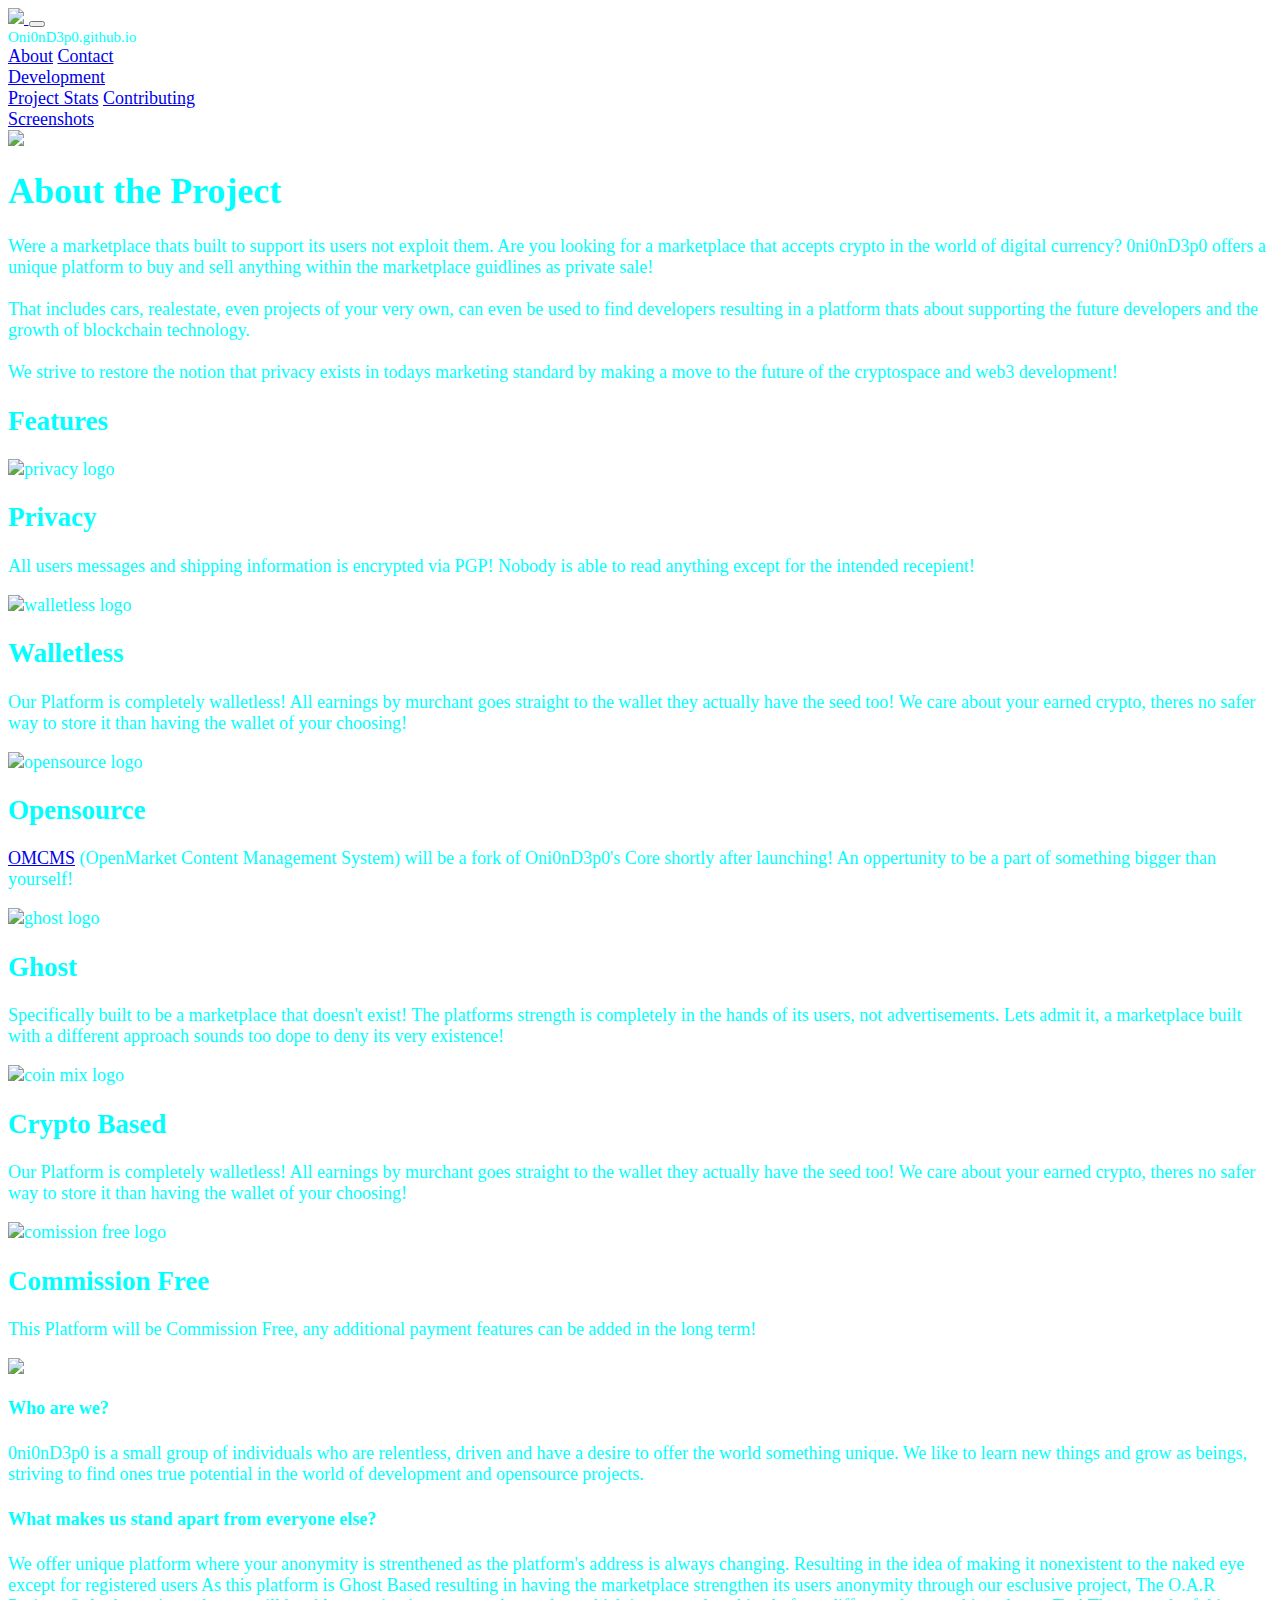
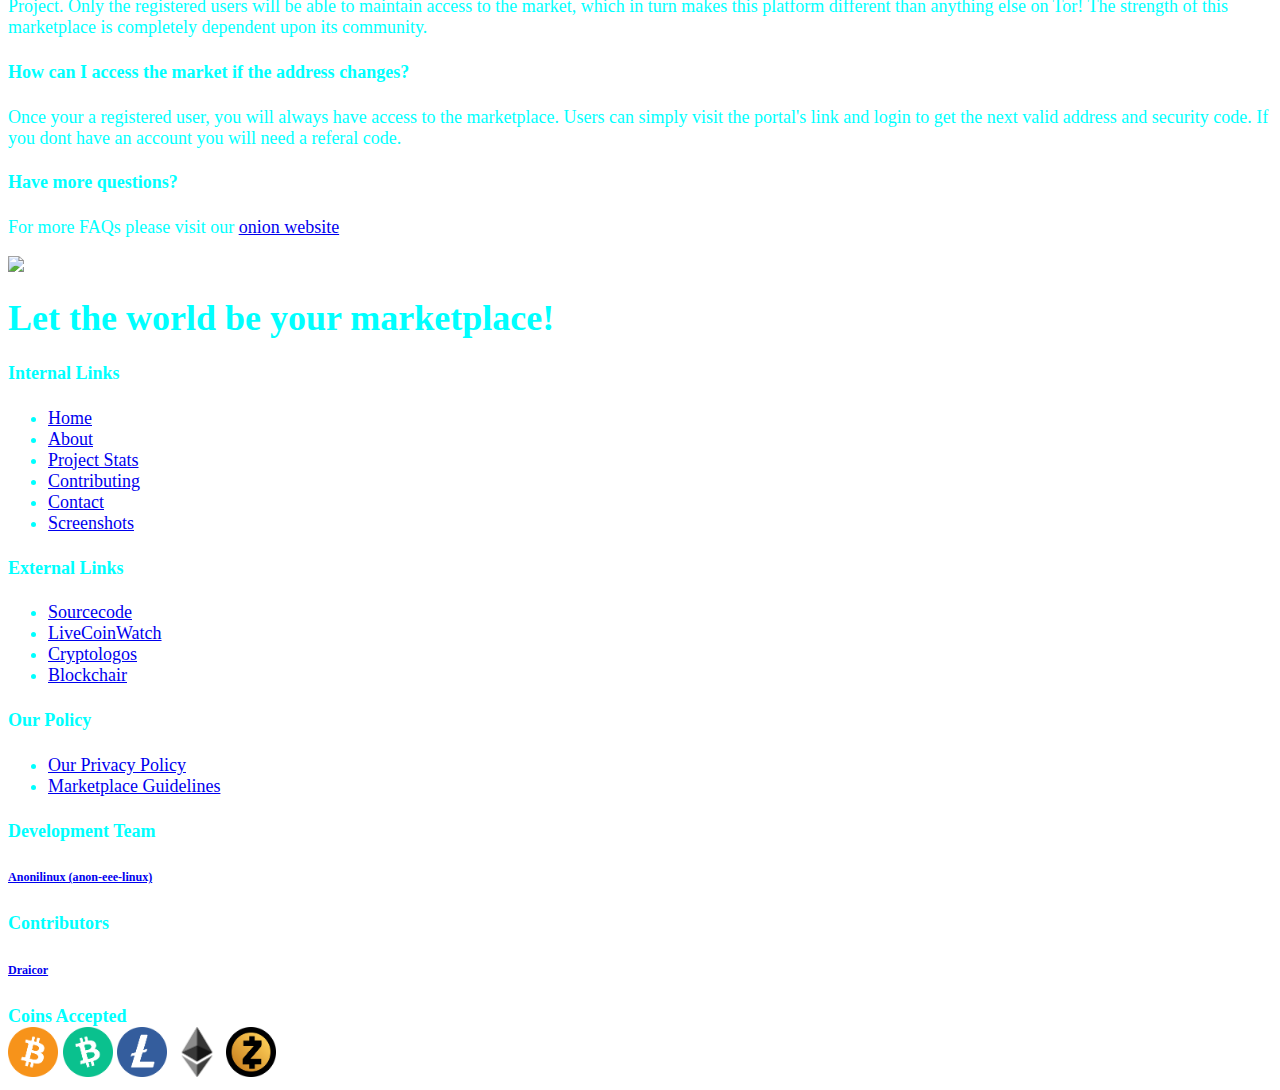
==== about/index.html @ 82463688 "initiate commit" ====
<html>

<head>
  <title>About</title>
  <link href="https://cdn.jsdelivr.net/npm/bootstrap@5.0.2/dist/css/bootstrap.min.css" rel="stylesheet"
    integrity="sha384-EVSTQN3/azprG1Anm3QDgpJLIm9Nao0Yz1ztcQTwFspd3yD65VohhpuuCOmLASjC" crossorigin="anonymous">
  <!-- View Port -->
  <meta name="viewport" content="width=device-width, initial-scale=1" />
  <!-- Bootstrap CSS only -->
  <link href="https://cdn.jsdelivr.net/npm/bootstrap@5.2.2/dist/css/bootstrap.min.css" rel="stylesheet"
    integrity="sha384-Zenh87qX5JnK2Jl0vWa8Ck2rdkQ2Bzep5IDxbcnCeuOxjzrPF/et3URy9Bv1WTRi" crossorigin="anonymous">
  <!-- Custom CSS -->
  <link rel="stylesheet" type="text/css" href="https://raw.githubusercontent.com/oniondepo/waitinglist/main/files/css/style.css">
  <!-- Font Awesome Icon Library -->
  <link href="netdna.bootstrapcdn.com/font-awesome/3.2.1/css/font-awesome.css" rel="stylesheet">
  <link rel="stylesheet" href="https://cdnjs.cloudflare.com/ajax/libs/font-awesome/4.7.0/css/font-awesome.min.css">
  <!-- Bootstrap bundle mini.js -->
  <script src="https://cdn.jsdelivr.net/npm/bootstrap@5.0.2/dist/js/bootstrap.bundle.min.js"></script>
  <!-- Font Family -->
  <link href='http://fonts.googleapis.com/css?family=Oswald:400,300,700' rel='stylesheet' type='text/css'>
</head>

<body class="bg-black" style="color: cyan; font-size: 18;">

  <style>
    .navbar {
      background-image: url("https://raw.githubusercontent.com/oniondepo/waitinglist/main/files/images/banners/banner-3.webp");
    }
  </style>

  <nav class="navbar navbar-expand-lg navbar-light #navbar-bg-img">
    <div class="container-fluid justify-content-center">
      <a href="/" class="nav-item nav-link bg-none">
        <img class="custom-logo" src="https://raw.githubusercontent.com/oniondepo/waitinglist/main/files/images/oniondepo_logo.gif">
      </a>
      <button type="button" class="navbar-toggler bg-dark" data-bs-toggle="collapse" data-bs-target="#navbarCollapse">
        <span class="navbar-toggler-icon bg-white"></span>
      </button>
      <div class="collapse navbar-collapse justify-content-between bg-custom-secondary p-2" id="navbarCollapse">
        <span class="text-success shadow-primary">
          <small>
            Oni0nD3p0.github.io
          </small>
        </span>
        <div class="navbar-nav">
          <a href="https://raw.githubusercontent.com/oniondepo/waitinglist/main/about/" class="nav-item nav-link text-white shadow-primary">About</a>
          <a href="https://raw.githubusercontent.com/oniondepo/waitinglist/main/contact/" class="nav-item nav-link text-white shadow-primary">Contact</a>
          <div class="nav-item dropdown">
            <a href="https://raw.githubusercontent.com/oniondepo/waitinglist/main/development/" class="nav-link dropdown-toggle text-white shadow-primary"
              data-bs-toggle="dropdown">Development</a>
            <div class="dropdown-menu bg-custom-secondary">
              <a href="https://raw.githubusercontent.com/oniondepo/waitinglist/main/development/" class="dropdown-item text-white shadow-primary">Project Stats</a>
              <a href="https://raw.githubusercontent.com/oniondepo/waitinglist/main/development/contributing.html" class="dropdown-item text-white shadow-primary">Contributing</a>
            </div>
          </div>
          <div class="navbar-nav">
            <a href="https://raw.githubusercontent.com/oniondepo/waitinglist/main/screenshots/" class="nav-item nav-link active text-white shadow-primary">Screenshots</a>
          </div>
        </div>
      </div>
    </div>
  </nav>
  <!-- Site Notifications -->

  <div class="container-fluid">
    <div class="row p-2 justify-content-center">
      <!-- left sidebar -->
      <div class="col-sm-12 col-md-8">

        <div class="row p-2 justify-content-center">

          <div class="row p-2 bg-custom-secondary"> <!-- page heading banner -->
            <img class="banner-custom" src="https://raw.githubusercontent.com/oniondepo/waitinglist/main/files/images/banners/banner-3.jpg">
          </div>

          <div class="row p-2 justify-content-center bg-custom-secondary mb-2"> <!-- INTRO Section -->
            <h1 class="p-2 text-danger">About the Project</h1>
            <article class="p-2 rounded-4">
              Were a marketplace thats built to support its users not exploit them.

              Are you looking for a marketplace that accepts crypto in the world of digital currency?
              0ni0nD3p0 offers a unique platform to buy and sell anything within the marketplace guidlines as private
              sale!<br><br>

              That includes cars, realestate, even projects of your very own, can even be used to find developers
              resulting in a platform thats about supporting the future developers and the growth of blockchain
              technology.

              <br><br>We strive to restore the notion that privacy exists in todays marketing standard by making a move
              to the future of the cryptospace and web3 development!
            </article>
          </div>

          <div class=" row p-2 justify-content-center bg-custom-secondary mb-2"> <!-- Features Section -->
            <h2 class="#text-danger text-center p-2 shadow-primary text-black">Features</h2>
            <div class="row justify-content-center p-2">
              <div class="col- col-sm-12 col-md-4">
                <div class="row p-2 justify-content-center">
                  <div class="card m-2 bg-custom-secondary p-2">
                    <img class="card-img" src="https://raw.githubusercontent.com/oniondepo/waitinglist/main/files/images/privacy.webp" alt="privacy logo" />
                    <div class="card-body">
                      <h2 class="card-title text-center shadow-primary text-white">Privacy</h2>
                      <p class="card-text shadow-primary">
                        All users messages and shipping information is encrypted via PGP! Nobody is able to read
                        anything except for the intended recepient!
                      </p>
                    </div>
                  </div>
                </div>
              </div>

              <div class="col- col-sm-12 col-md-4">
                <div class="row p-2 justify-content-center">
                  <div class="card m-2 bg-custom-secondary p-2">
                    <img class="card-img" src="https://raw.githubusercontent.com/oniondepo/waitinglist/main/files/images/walletless.jpg" alt="walletless logo" />
                    <div class="card-body">
                      <h2 class="card-title text-center shadow-primary text-white">Walletless</h2>
                      <p class="card-text shadow-primary">
                        Our Platform is completely walletless! All earnings by murchant goes straight to the wallet they
                        actually have the seed too!
                        We care about your earned crypto, theres no safer way to store it than having the wallet of your
                        choosing!
                      </p>
                    </div>
                  </div>
                </div>
              </div>

              <div class="col- col-sm-12 col-md-4">
                <div class="row p-2 justify-content-center">
                  <div class="card m-2 bg-custom-secondary p-2">
                    <img class="card-img" src="https://raw.githubusercontent.com/oniondepo/waitinglist/main/files/images/Open-Source-Maturity-Model.jpg" alt="opensource logo" />
                    <div class="card-body">
                      <h2 class="card-title text-center shadow-primary text-white">Opensource</h2>
                      <p class="card-text shadow-primary">
                        <a href="/development/projects/omcms_project/">OMCMS</a> (OpenMarket Content Management System)
                        will be a fork of Oni0nD3p0's Core shortly after launching!
                        An oppertunity to be a part of something bigger than yourself!
                      </p>
                    </div>
                  </div>
                </div>
              </div>
            </div>

            <div class="row justify-content-center p-2">
              <div class="col- col-sm-12 col-md-4">
                <div class="row p-2 justify-content-center">
                  <div class="card m-2 bg-custom-secondary p-2">
                    <img class="card-img" src="https://raw.githubusercontent.com/oniondepo/waitinglist/main/files/images/ghost.jpg" alt="ghost logo" />
                    <div class="card-body">
                      <h2 class="card-title text-center shadow-primary text-white">Ghost</h2>
                      <p class="card-text shadow-primary">
                        Specifically built to be a marketplace that doesn't exist! The platforms strength is completely
                        in the hands of its users, not advertisements.
                        Lets admit it, a marketplace built with a different approach sounds too dope to deny its very
                        existence!
                      </p>
                    </div>
                  </div>
                </div>
              </div>

              <div class="col- col-sm-12 col-md-4">
                <div class="row p-2 justify-content-center">
                  <div class="card m-2 bg-custom-secondary p-2">
                    <img class="card-img" src="https://raw.githubusercontent.com/oniondepo/waitinglist/main/files/images/crypto_logo_mix.jpeg" alt="coin mix logo" />
                    <div class="card-body">
                      <h2 class="card-title text-center shadow-primary text-white">Crypto Based</h2>
                      <p class="card-text shadow-primary">
                        Our Platform is completely walletless! All earnings by murchant goes straight to the wallet they
                        actually have the seed too!
                        We care about your earned crypto, theres no safer way to store it than having the wallet of your
                        choosing!
                      </p>
                    </div>
                  </div>
                </div>
              </div>

              <div class="col- col-sm-12 col-md-4">
                <div class="row p-2 justify-content-center">
                  <div class="card m-2 bg-custom-secondary p-2">
                    <img class="card-img" src="https://raw.githubusercontent.com/oniondepo/waitinglist/main/files/images/comission_free.jpg" alt="comission free logo" />
                    <div class="card-body">
                      <h2 class="card-title text-center shadow-primary text-white">Commission Free</h2>
                      <p class="card-text shadow-primary">
                        This Platform will be Commission Free, any additional payment features can be added in the long
                        term!
                      </p>
                    </div>
                  </div>
                </div>
              </div>
            </div>

          </div>

          <div class="row p-2 bg-custom-secondary"> <!-- page banner -->
            <img class="banner-custom" src="https://raw.githubusercontent.com/oniondepo/waitinglist/main/files/images/banners/banner-10.jpg">
          </div>

          <div class="row justify-content-center p-2 text-center bg-custom-secondary mb-2"> <!-- other info -->
            <h4 class="text-danger p-2">Who are we?</h4>
            <p class="mt-2 mb-2 p-2">
              0ni0nD3p0 is a small group of individuals who are relentless, driven and have a desire to offer the world
              something unique.
              We like to learn new things and grow as beings, striving to find ones true potential in the world of
              development and opensource projects.
            </p>

            <h4 class="text-danger p-2">What makes us stand apart from everyone else?</h4>
            <p class="mt-2 mb-2 p-2">
              We offer unique platform where your anonymity is strenthened as the platform's address is always changing.

              Resulting in the idea of making it nonexistent to the naked eye except for registered users


              As this platform is Ghost Based resulting in having the marketplace strengthen its users anonymity
              through our esclusive project, The O.A.R Project. Only the registered users will be able to maintain
              access to the market,
              which in turn makes this platform different than anything else on Tor! The strength of this marketplace is
              completely dependent upon its community.
            </p>

            <h4 class="text-danger p-2">How can I access the market if the address changes?</h4>
            <p class="mt-2 mb-2 p-2">
              Once your a registered user, you will always have access to the marketplace.
              Users can simply visit the portal's link and login to get the next valid address and security code. If you
              dont have an account you
              will need a referal code.
            </p>

            <h4 class="text-danger p-2">Have more questions?</h4>
            <p class="mt-2 mb-2 p-2">
              For more FAQs please visit our <a href="http://cnuiflerosm2uzh26tcuq5saapyto62nfajyhtqu37mwuzu2kyjbwrid.onion/" target="about_blank">onion website</a>
            </p>
          </div>

        </div>
      </div>
      <!-- right sidebar -->
    </div>
    <!-- Footer -->

    <style>
      .footer {
        background-image: url("https://raw.githubusercontent.com/oniondepo/waitinglist/main/files/images/banners/banner-3.webp");
      }
    </style>

    <!-- Footer -->
    <footer class="row text-center justify-content-center p-2 bg-custom #footer">
      <div class="row text-center justify-content-center"> <!-- footer heading banner -->
        <div class="col-sm-12 col-md-6">
          <div class="row align-content-center p-2">
            <img class="banner-custom img-fluid" src="https://raw.githubusercontent.com/oniondepo/waitinglist/main/files/images/banners/banner-5.webp">
            <h1 class="text-black shadow-primary p-2">Let the world be your marketplace!</h1>
          </div>
        </div>
      </div>
      <!-- Internal Links -->
      <div class="row text-center justify-content-center">
        <div class="col-4">
          <div class="row justify-content-center text-center p-2">
            <h4 class="text-muted"><b>Internal Links</b></h4>
            <ul class="list-unstyled fs-6">
              <li><a href="https://raw.githubusercontent.com/oniondepo/waitinglist/main/">Home</a></li>
              <li><a href="https://raw.githubusercontent.com/oniondepo/waitinglist/main/about/">About</a></li>
              <li><a href="https://raw.githubusercontent.com/oniondepo/waitinglist/main/development/">Project Stats</a></li>
              <li><a href="https://raw.githubusercontent.com/oniondepo/waitinglist/main/development/contributing/">Contributing</a></li>
              <li><a href="https://raw.githubusercontent.com/oniondepo/waitinglist/main/contact/">Contact</a></li>
              <li><a href="https://raw.githubusercontent.com/oniondepo/waitinglist/main/screenshots/">Screenshots</a></li>
            </ul>
          </div>
        </div>
        <!-- External Links -->
        <div class="col-4">
          <div class="row justify-content-center text-center p-2">
            <h4 class="text-muted"><b>External Links</b></h4>
            <ul class="list-unstyled fs-6">
              <li><a href="https://oniondepo.github.io/waitinglist" use target="_blank">Sourcecode</a></li>
              <li><a href="https://www.livecoinwatch.com/" use target="_blank">LiveCoinWatch</a></li>
              <li><a href="https://cryptologos.cc/" use target="_blank">Cryptologos</a></li>
              <li><a href="https://blockchair.com/" use target="_blank">Blockchair</a></li>
            </ul>
          </div>
        </div>
        <!-- Our Policy -->
        <div class="col-4">
          <div class="row justify-content-center text-center p-2">
            <h4 class="text-muted"><b>Our Policy</b></h4>
            <ul class="list-unstyled fs-6">
              <li><a href="https://raw.githubusercontent.com/oniondepo/waitinglist/main/policy.html">Our Privacy Policy</a></li>
              <li><a href="/guidelines.html">Marketplace Guidelines</a></li>
            </ul>
          </div>
        </div>
      </div>
      <!-- Developers and Supporters-->
      <div class="row justify-content-center text-center">
        <div class="col-md-4 text-white">
          <div class="row justify-content-center text-center p-2">
            <h4 class="text-muted"><b>Development Team</b></h4>
            <h6 class="shadow-primary">
              <a class="text-white" href="#" target="about_blank">Anonilinux (anon-eee-linux)</a>
            </h6>
          </div>
        </div>
        <div class="col-md-4 text-white">
          <div class="row justify-content-center text-center p-2">
            <h4 class="text-muted"><b>Contributors</b></h4>
            <h6 class="shadow-primary">
              <a class="text-white" href="https://github.com/draicor" target="about_blank">Draicor</a>
            </h6>
          </div>
        </div>
      </div>
      <!-- Default Coins Accepted -->
      <div class="row justify-content-center text-center">
        <b class="text-muted">Coins Accepted</b>
        <div class="col-md-4"></div>
        <div class="col-md-4">
          <div class="row justify-content-center text-center #p-2">
            <img class="img-fluid p-2" style="width: 50px; height: 50px;" alt="Responsive image"
              src="/files/images/coins/bitcoin-btc-logo.png">
            <img class="img-fluid p-2" style="width: 50px; height: 50px;" alt="Responsive image"
              src="/files/images/coins/bitcoin-cash-bch-logo.png">
            <img class="img-fluid p-2" style="width: 50px; height: 50px;" alt="Responsive image"
              src="/files/images/coins/litecoin-ltc-logo.png">
            <img class="img-fluid p-2" style="width: 50px; height: 50px;" alt="Responsive image"
              src="/files/images/coins/ethereum-eth-logo.png">
            <img class="img-fluid p-2" style="width: 50px; height: 50px;" alt="Responsive image"
              src="/files/images/coins/zcash-zec-logo.png">
            <!-- <img class="img-fluid p-2" style="width: 50px; height: 50px;" alt="Responsive image" src="/files/images/coins/monero-xmr-logo.png" style="#border-radius: 50%; #border: solid cyan 2px"> -->
            <!-- Need wallet for XMR -->
          </div>
        </div>
        <div class="col-md-4"></div>
      </div>
    </footer>
  </div>
</body>
</html>
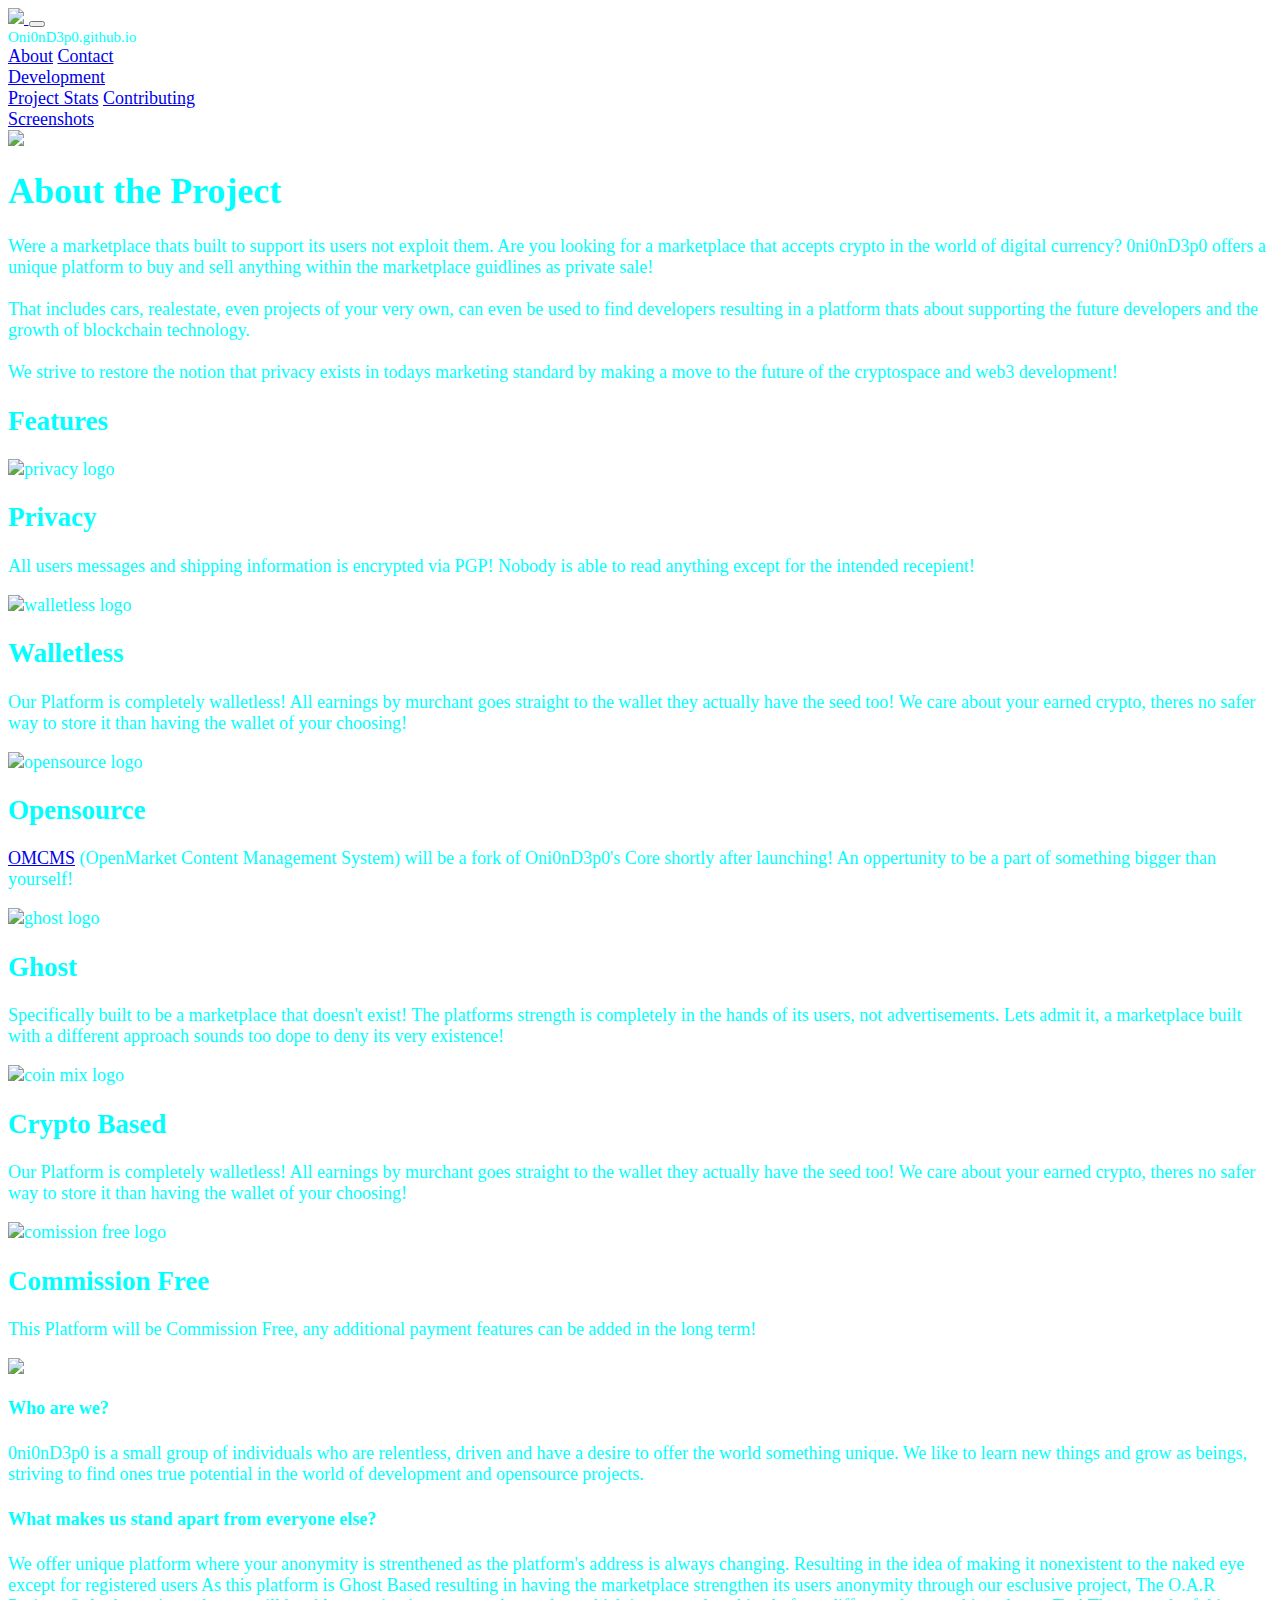
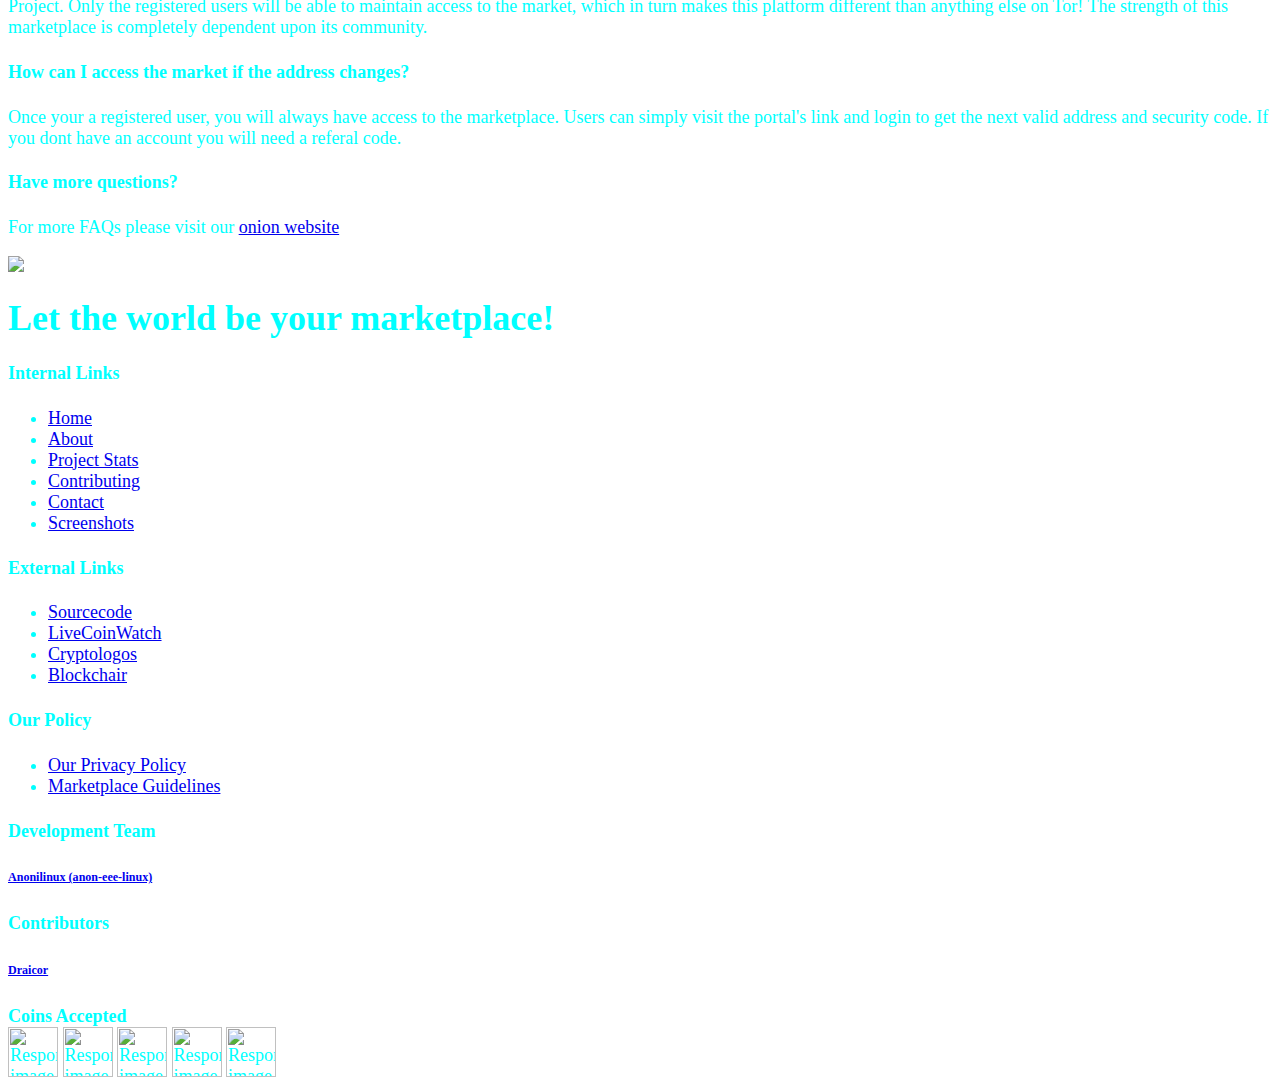
==== commit 19aebc73: "initiate commit" ====
--- a/about/index.html
+++ b/about/index.html
@@ -10,7 +10,7 @@
   <link href="https://cdn.jsdelivr.net/npm/bootstrap@5.2.2/dist/css/bootstrap.min.css" rel="stylesheet"
     integrity="sha384-Zenh87qX5JnK2Jl0vWa8Ck2rdkQ2Bzep5IDxbcnCeuOxjzrPF/et3URy9Bv1WTRi" crossorigin="anonymous">
   <!-- Custom CSS -->
-  <link rel="stylesheet" type="text/css" href="https://raw.githubusercontent.com/oniondepo/waitinglist/main/files/css/style.css">
+  <link rel="stylesheet" type="text/css" href="https://oniondepo.github.io/surface_website/files/css/style.css">
   <!-- Font Awesome Icon Library -->
   <link href="netdna.bootstrapcdn.com/font-awesome/3.2.1/css/font-awesome.css" rel="stylesheet">
   <link rel="stylesheet" href="https://cdnjs.cloudflare.com/ajax/libs/font-awesome/4.7.0/css/font-awesome.min.css">
@@ -24,14 +24,14 @@
 
   <style>
     .navbar {
-      background-image: url("https://raw.githubusercontent.com/oniondepo/waitinglist/main/files/images/banners/banner-3.webp");
+      background-image: url("https://oniondepo.github.io/surface_website/files/images/banners/banner-3.webp");
     }
   </style>
 
   <nav class="navbar navbar-expand-lg navbar-light #navbar-bg-img">
     <div class="container-fluid justify-content-center">
-      <a href="/" class="nav-item nav-link bg-none">
-        <img class="custom-logo" src="https://raw.githubusercontent.com/oniondepo/waitinglist/main/files/images/oniondepo_logo.gif">
+      <a href="https://oniondepo.github.io/surface_website/" class="nav-item nav-link bg-none">
+        <img class="custom-logo" src="https://oniondepo.github.io/surface_website/files/images/oniondepo_logo.gif">
       </a>
       <button type="button" class="navbar-toggler bg-dark" data-bs-toggle="collapse" data-bs-target="#navbarCollapse">
         <span class="navbar-toggler-icon bg-white"></span>
@@ -43,18 +43,18 @@
           </small>
         </span>
         <div class="navbar-nav">
-          <a href="https://raw.githubusercontent.com/oniondepo/waitinglist/main/about/" class="nav-item nav-link text-white shadow-primary">About</a>
-          <a href="https://raw.githubusercontent.com/oniondepo/waitinglist/main/contact/" class="nav-item nav-link text-white shadow-primary">Contact</a>
+          <a href="https://oniondepo.github.io/surface_website/about/" class="nav-item nav-link text-white shadow-primary">About</a>
+          <a href="https://oniondepo.github.io/surface_website/contact/" class="nav-item nav-link text-white shadow-primary">Contact</a>
           <div class="nav-item dropdown">
-            <a href="https://raw.githubusercontent.com/oniondepo/waitinglist/main/development/" class="nav-link dropdown-toggle text-white shadow-primary"
+            <a href="https://oniondepo.github.io/surface_website/development/" class="nav-link dropdown-toggle text-white shadow-primary"
               data-bs-toggle="dropdown">Development</a>
             <div class="dropdown-menu bg-custom-secondary">
-              <a href="https://raw.githubusercontent.com/oniondepo/waitinglist/main/development/" class="dropdown-item text-white shadow-primary">Project Stats</a>
-              <a href="https://raw.githubusercontent.com/oniondepo/waitinglist/main/development/contributing.html" class="dropdown-item text-white shadow-primary">Contributing</a>
+              <a href="https://oniondepo.github.io/surface_website/development/" class="dropdown-item text-white shadow-primary">Project Stats</a>
+              <a href="https://oniondepo.github.io/surface_website/development/contributing.html" class="dropdown-item text-white shadow-primary">Contributing</a>
             </div>
           </div>
           <div class="navbar-nav">
-            <a href="https://raw.githubusercontent.com/oniondepo/waitinglist/main/screenshots/" class="nav-item nav-link active text-white shadow-primary">Screenshots</a>
+            <a href="https://oniondepo.github.io/surface_website/screenshots/" class="nav-item nav-link active text-white shadow-primary">Screenshots</a>
           </div>
         </div>
       </div>
@@ -70,7 +70,7 @@
         <div class="row p-2 justify-content-center">
 
           <div class="row p-2 bg-custom-secondary"> <!-- page heading banner -->
-            <img class="banner-custom" src="https://raw.githubusercontent.com/oniondepo/waitinglist/main/files/images/banners/banner-3.jpg">
+            <img class="banner-custom" src="https://oniondepo.github.io/surface_website/files/images/banners/banner-3.jpg">
           </div>
 
           <div class="row p-2 justify-content-center bg-custom-secondary mb-2"> <!-- INTRO Section -->
@@ -97,7 +97,7 @@
               <div class="col- col-sm-12 col-md-4">
                 <div class="row p-2 justify-content-center">
                   <div class="card m-2 bg-custom-secondary p-2">
-                    <img class="card-img" src="https://raw.githubusercontent.com/oniondepo/waitinglist/main/files/images/privacy.webp" alt="privacy logo" />
+                    <img class="card-img" src="https://oniondepo.github.io/surface_website/files/images/privacy.webp" alt="privacy logo" />
                     <div class="card-body">
                       <h2 class="card-title text-center shadow-primary text-white">Privacy</h2>
                       <p class="card-text shadow-primary">
@@ -112,7 +112,7 @@
               <div class="col- col-sm-12 col-md-4">
                 <div class="row p-2 justify-content-center">
                   <div class="card m-2 bg-custom-secondary p-2">
-                    <img class="card-img" src="https://raw.githubusercontent.com/oniondepo/waitinglist/main/files/images/walletless.jpg" alt="walletless logo" />
+                    <img class="card-img" src="https://oniondepo.github.io/surface_website/files/images/walletless.jpg" alt="walletless logo" />
                     <div class="card-body">
                       <h2 class="card-title text-center shadow-primary text-white">Walletless</h2>
                       <p class="card-text shadow-primary">
@@ -129,7 +129,7 @@
               <div class="col- col-sm-12 col-md-4">
                 <div class="row p-2 justify-content-center">
                   <div class="card m-2 bg-custom-secondary p-2">
-                    <img class="card-img" src="https://raw.githubusercontent.com/oniondepo/waitinglist/main/files/images/Open-Source-Maturity-Model.jpg" alt="opensource logo" />
+                    <img class="card-img" src="https://oniondepo.github.io/surface_website/files/images/Open-Source-Maturity-Model.jpg" alt="opensource logo" />
                     <div class="card-body">
                       <h2 class="card-title text-center shadow-primary text-white">Opensource</h2>
                       <p class="card-text shadow-primary">
@@ -147,7 +147,7 @@
               <div class="col- col-sm-12 col-md-4">
                 <div class="row p-2 justify-content-center">
                   <div class="card m-2 bg-custom-secondary p-2">
-                    <img class="card-img" src="https://raw.githubusercontent.com/oniondepo/waitinglist/main/files/images/ghost.jpg" alt="ghost logo" />
+                    <img class="card-img" src="https://oniondepo.github.io/surface_website/files/images/ghost.jpg" alt="ghost logo" />
                     <div class="card-body">
                       <h2 class="card-title text-center shadow-primary text-white">Ghost</h2>
                       <p class="card-text shadow-primary">
@@ -164,7 +164,7 @@
               <div class="col- col-sm-12 col-md-4">
                 <div class="row p-2 justify-content-center">
                   <div class="card m-2 bg-custom-secondary p-2">
-                    <img class="card-img" src="https://raw.githubusercontent.com/oniondepo/waitinglist/main/files/images/crypto_logo_mix.jpeg" alt="coin mix logo" />
+                    <img class="card-img" src="https://oniondepo.github.io/surface_website/files/images/crypto_logo_mix.jpeg" alt="coin mix logo" />
                     <div class="card-body">
                       <h2 class="card-title text-center shadow-primary text-white">Crypto Based</h2>
                       <p class="card-text shadow-primary">
@@ -181,7 +181,7 @@
               <div class="col- col-sm-12 col-md-4">
                 <div class="row p-2 justify-content-center">
                   <div class="card m-2 bg-custom-secondary p-2">
-                    <img class="card-img" src="https://raw.githubusercontent.com/oniondepo/waitinglist/main/files/images/comission_free.jpg" alt="comission free logo" />
+                    <img class="card-img" src="https://oniondepo.github.io/surface_website/files/images/comission_free.jpg" alt="comission free logo" />
                     <div class="card-body">
                       <h2 class="card-title text-center shadow-primary text-white">Commission Free</h2>
                       <p class="card-text shadow-primary">
@@ -197,7 +197,7 @@
           </div>
 
           <div class="row p-2 bg-custom-secondary"> <!-- page banner -->
-            <img class="banner-custom" src="https://raw.githubusercontent.com/oniondepo/waitinglist/main/files/images/banners/banner-10.jpg">
+            <img class="banner-custom" src="https://oniondepo.github.io/surface_website/files/images/banners/banner-10.jpg">
           </div>
 
           <div class="row justify-content-center p-2 text-center bg-custom-secondary mb-2"> <!-- other info -->
@@ -245,7 +245,7 @@
 
     <style>
       .footer {
-        background-image: url("https://raw.githubusercontent.com/oniondepo/waitinglist/main/files/images/banners/banner-3.webp");
+        background-image: url("https://oniondepo.github.io/surface_website/files/images/banners/banner-3.webp");
       }
     </style>
 
@@ -254,7 +254,7 @@
       <div class="row text-center justify-content-center"> <!-- footer heading banner -->
         <div class="col-sm-12 col-md-6">
           <div class="row align-content-center p-2">
-            <img class="banner-custom img-fluid" src="https://raw.githubusercontent.com/oniondepo/waitinglist/main/files/images/banners/banner-5.webp">
+            <img class="banner-custom img-fluid" src="https://oniondepo.github.io/surface_website/files/images/banners/banner-5.webp">
             <h1 class="text-black shadow-primary p-2">Let the world be your marketplace!</h1>
           </div>
         </div>
@@ -265,12 +265,12 @@
           <div class="row justify-content-center text-center p-2">
             <h4 class="text-muted"><b>Internal Links</b></h4>
             <ul class="list-unstyled fs-6">
-              <li><a href="https://raw.githubusercontent.com/oniondepo/waitinglist/main/">Home</a></li>
-              <li><a href="https://raw.githubusercontent.com/oniondepo/waitinglist/main/about/">About</a></li>
-              <li><a href="https://raw.githubusercontent.com/oniondepo/waitinglist/main/development/">Project Stats</a></li>
-              <li><a href="https://raw.githubusercontent.com/oniondepo/waitinglist/main/development/contributing/">Contributing</a></li>
-              <li><a href="https://raw.githubusercontent.com/oniondepo/waitinglist/main/contact/">Contact</a></li>
-              <li><a href="https://raw.githubusercontent.com/oniondepo/waitinglist/main/screenshots/">Screenshots</a></li>
+              <li><a href="https://oniondepo.github.io/surface_website/">Home</a></li>
+              <li><a href="https://oniondepo.github.io/surface_website/about/">About</a></li>
+              <li><a href="https://oniondepo.github.io/surface_website/development/">Project Stats</a></li>
+              <li><a href="https://oniondepo.github.io/surface_website/development/contributing/">Contributing</a></li>
+              <li><a href="https://oniondepo.github.io/surface_website/contact/">Contact</a></li>
+              <li><a href="https://oniondepo.github.io/surface_website/screenshots/">Screenshots</a></li>
             </ul>
           </div>
         </div>
@@ -279,7 +279,7 @@
           <div class="row justify-content-center text-center p-2">
             <h4 class="text-muted"><b>External Links</b></h4>
             <ul class="list-unstyled fs-6">
-              <li><a href="https://oniondepo.github.io/waitinglist" use target="_blank">Sourcecode</a></li>
+              <li><a href="https://oniondepo.github.io/surface_website" use target="_blank">Sourcecode</a></li>
               <li><a href="https://www.livecoinwatch.com/" use target="_blank">LiveCoinWatch</a></li>
               <li><a href="https://cryptologos.cc/" use target="_blank">Cryptologos</a></li>
               <li><a href="https://blockchair.com/" use target="_blank">Blockchair</a></li>
@@ -291,8 +291,8 @@
           <div class="row justify-content-center text-center p-2">
             <h4 class="text-muted"><b>Our Policy</b></h4>
             <ul class="list-unstyled fs-6">
-              <li><a href="https://raw.githubusercontent.com/oniondepo/waitinglist/main/policy.html">Our Privacy Policy</a></li>
-              <li><a href="/guidelines.html">Marketplace Guidelines</a></li>
+              <li><a href="https://oniondepo.github.io/surface_website/policy.html">Our Privacy Policy</a></li>
+              <li><a href="https://oniondepo.github.io/surface_website/guidelines.html">Marketplace Guidelines</a></li>
             </ul>
           </div>
         </div>
@@ -323,16 +323,16 @@
         <div class="col-md-4">
           <div class="row justify-content-center text-center #p-2">
             <img class="img-fluid p-2" style="width: 50px; height: 50px;" alt="Responsive image"
-              src="/files/images/coins/bitcoin-btc-logo.png">
-            <img class="img-fluid p-2" style="width: 50px; height: 50px;" alt="Responsive image"
-              src="/files/images/coins/bitcoin-cash-bch-logo.png">
-            <img class="img-fluid p-2" style="width: 50px; height: 50px;" alt="Responsive image"
-              src="/files/images/coins/litecoin-ltc-logo.png">
-            <img class="img-fluid p-2" style="width: 50px; height: 50px;" alt="Responsive image"
-              src="/files/images/coins/ethereum-eth-logo.png">
-            <img class="img-fluid p-2" style="width: 50px; height: 50px;" alt="Responsive image"
-              src="/files/images/coins/zcash-zec-logo.png">
-            <!-- <img class="img-fluid p-2" style="width: 50px; height: 50px;" alt="Responsive image" src="/files/images/coins/monero-xmr-logo.png" style="#border-radius: 50%; #border: solid cyan 2px"> -->
+              src="https://oniondepo.github.io/surface_website/files/images/coins/bitcoin-btc-logo.png">
+            <img class="img-fluid p-2" style="width: 50px; height: 50px;" alt="Responsive image"
+              src="https://oniondepo.github.io/surface_website/files/images/coins/bitcoin-cash-bch-logo.png">
+            <img class="img-fluid p-2" style="width: 50px; height: 50px;" alt="Responsive image"
+              src="https://oniondepo.github.io/surface_website/files/images/coins/litecoin-ltc-logo.png">
+            <img class="img-fluid p-2" style="width: 50px; height: 50px;" alt="Responsive image"
+              src="https://oniondepo.github.io/surface_website/files/images/coins/ethereum-eth-logo.png">
+            <img class="img-fluid p-2" style="width: 50px; height: 50px;" alt="Responsive image"
+              src="https://oniondepo.github.io/surface_website/files/images/coins/zcash-zec-logo.png">
+            <!-- <img class="img-fluid p-2" style="width: 50px; height: 50px;" alt="Responsive image" src="https://oniondepo.github.io/surface_website/files/images/coins/monero-xmr-logo.png" style="#border-radius: 50%; #border: solid cyan 2px"> -->
             <!-- Need wallet for XMR -->
           </div>
         </div>
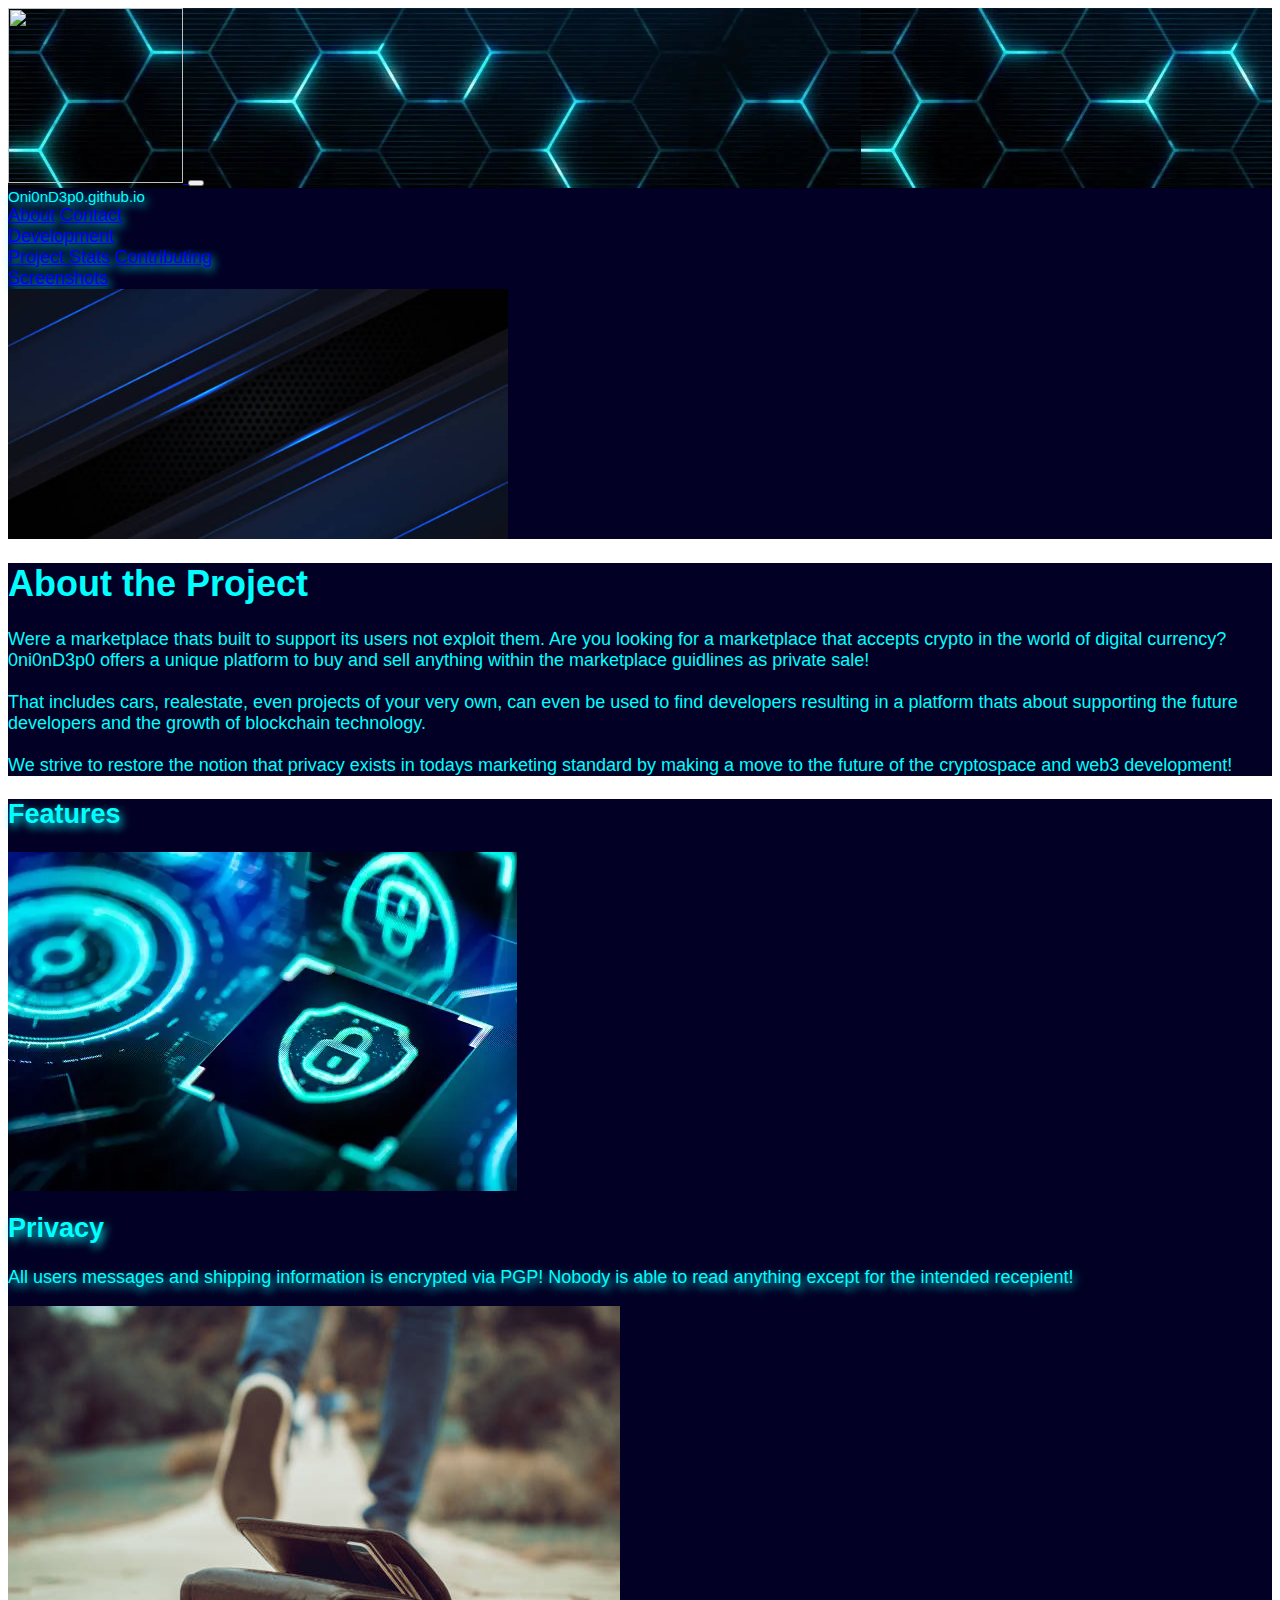
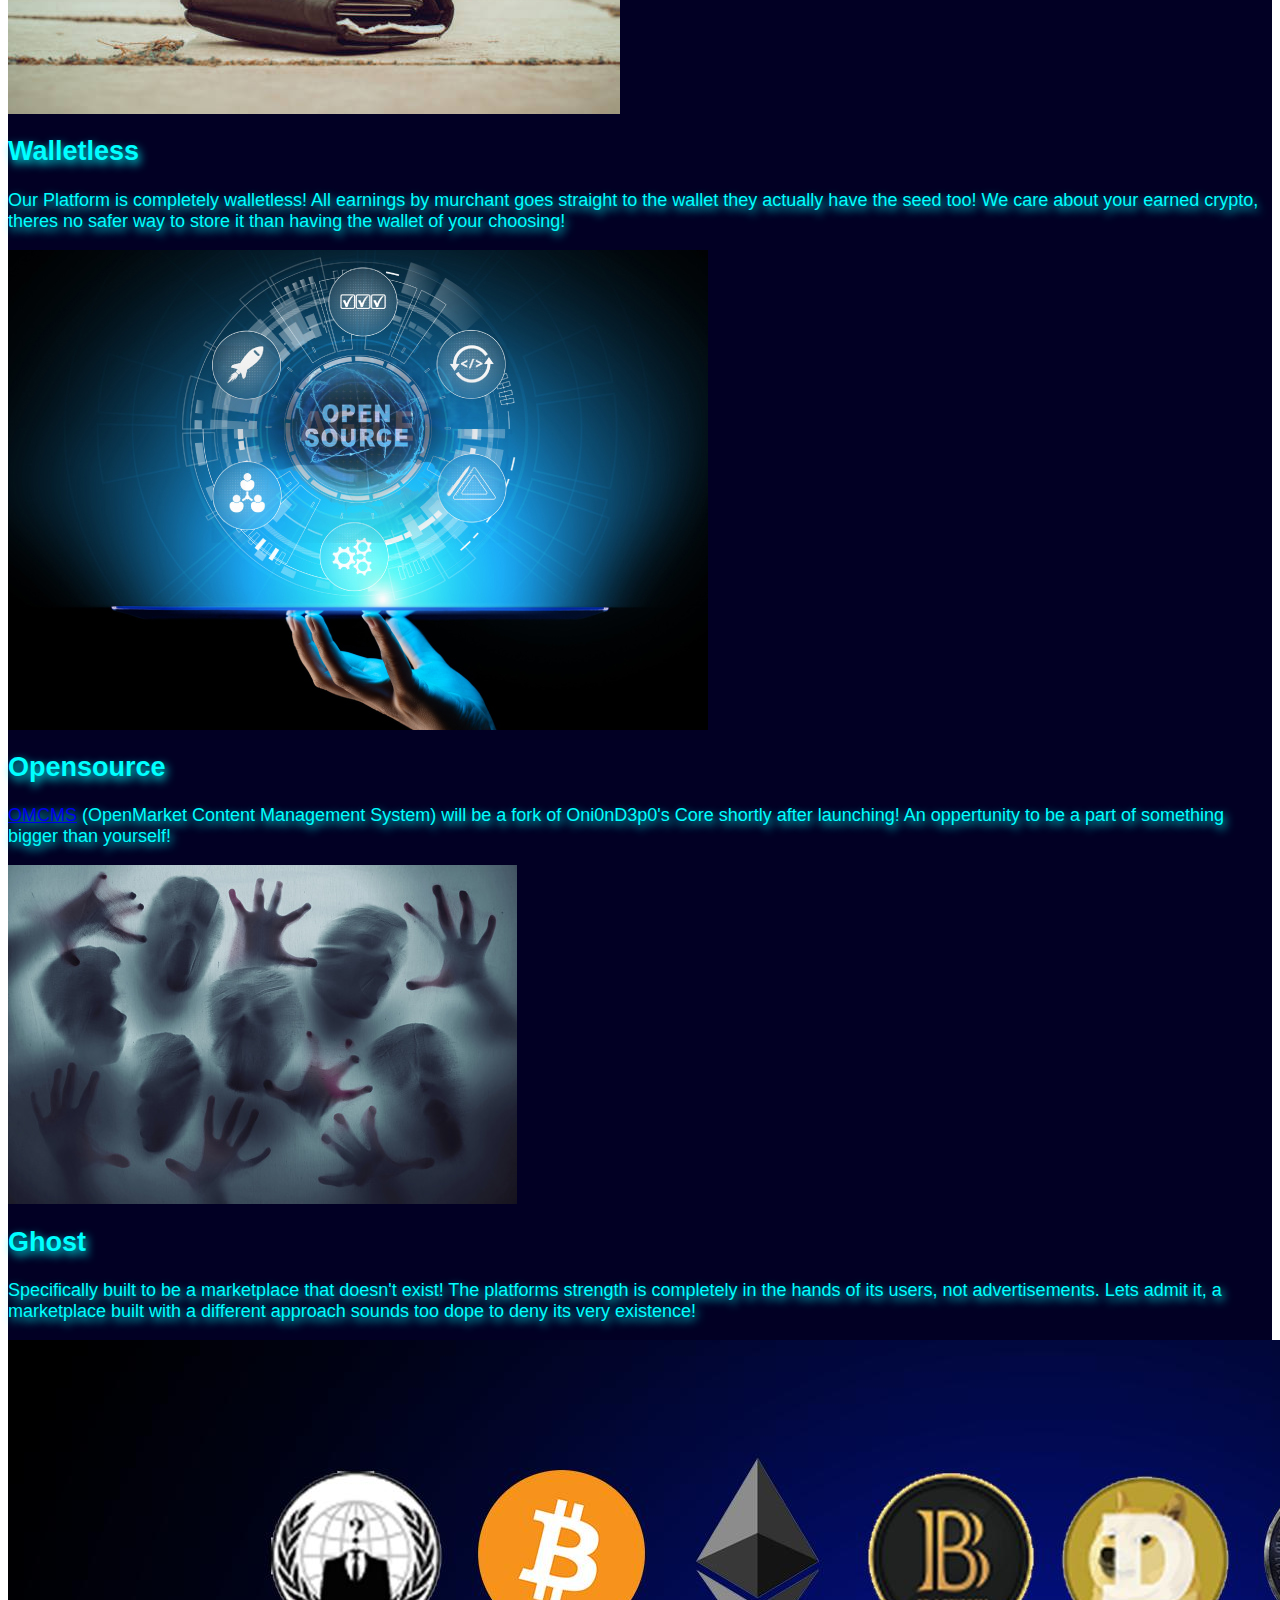
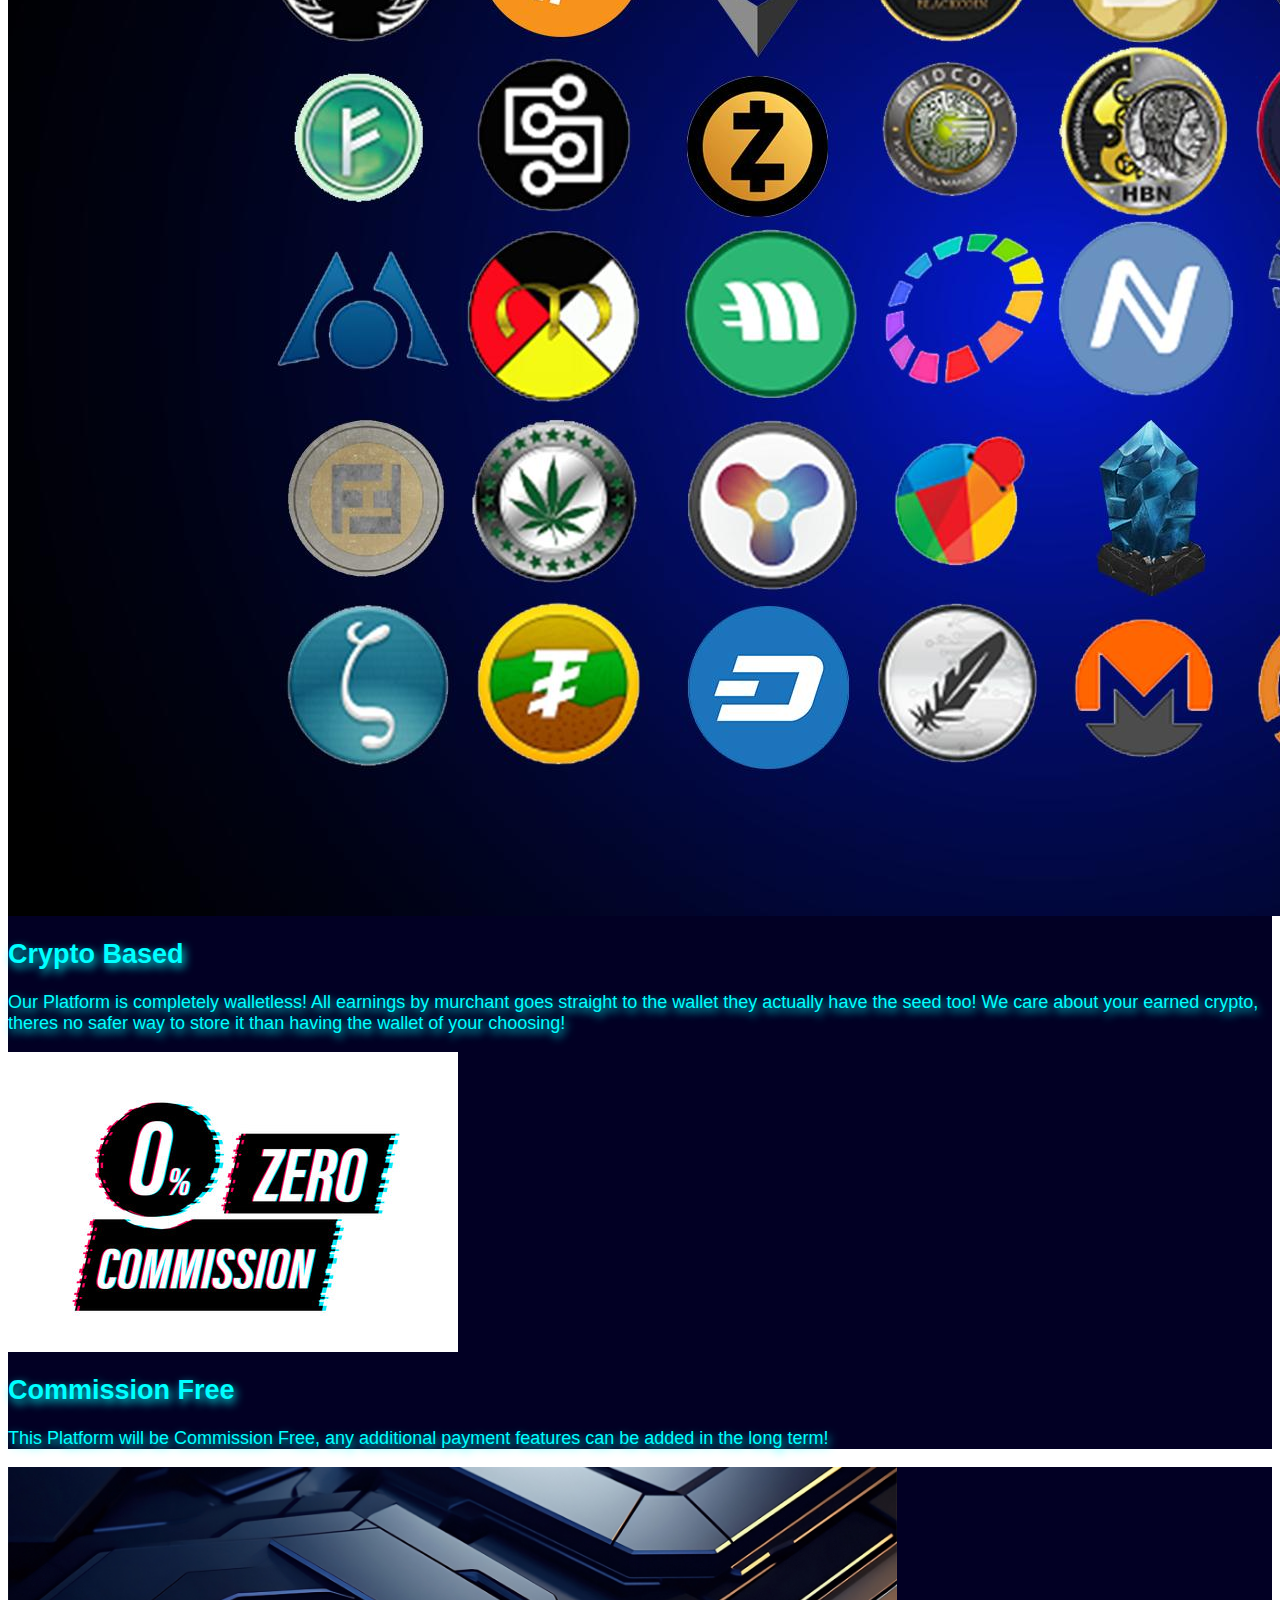
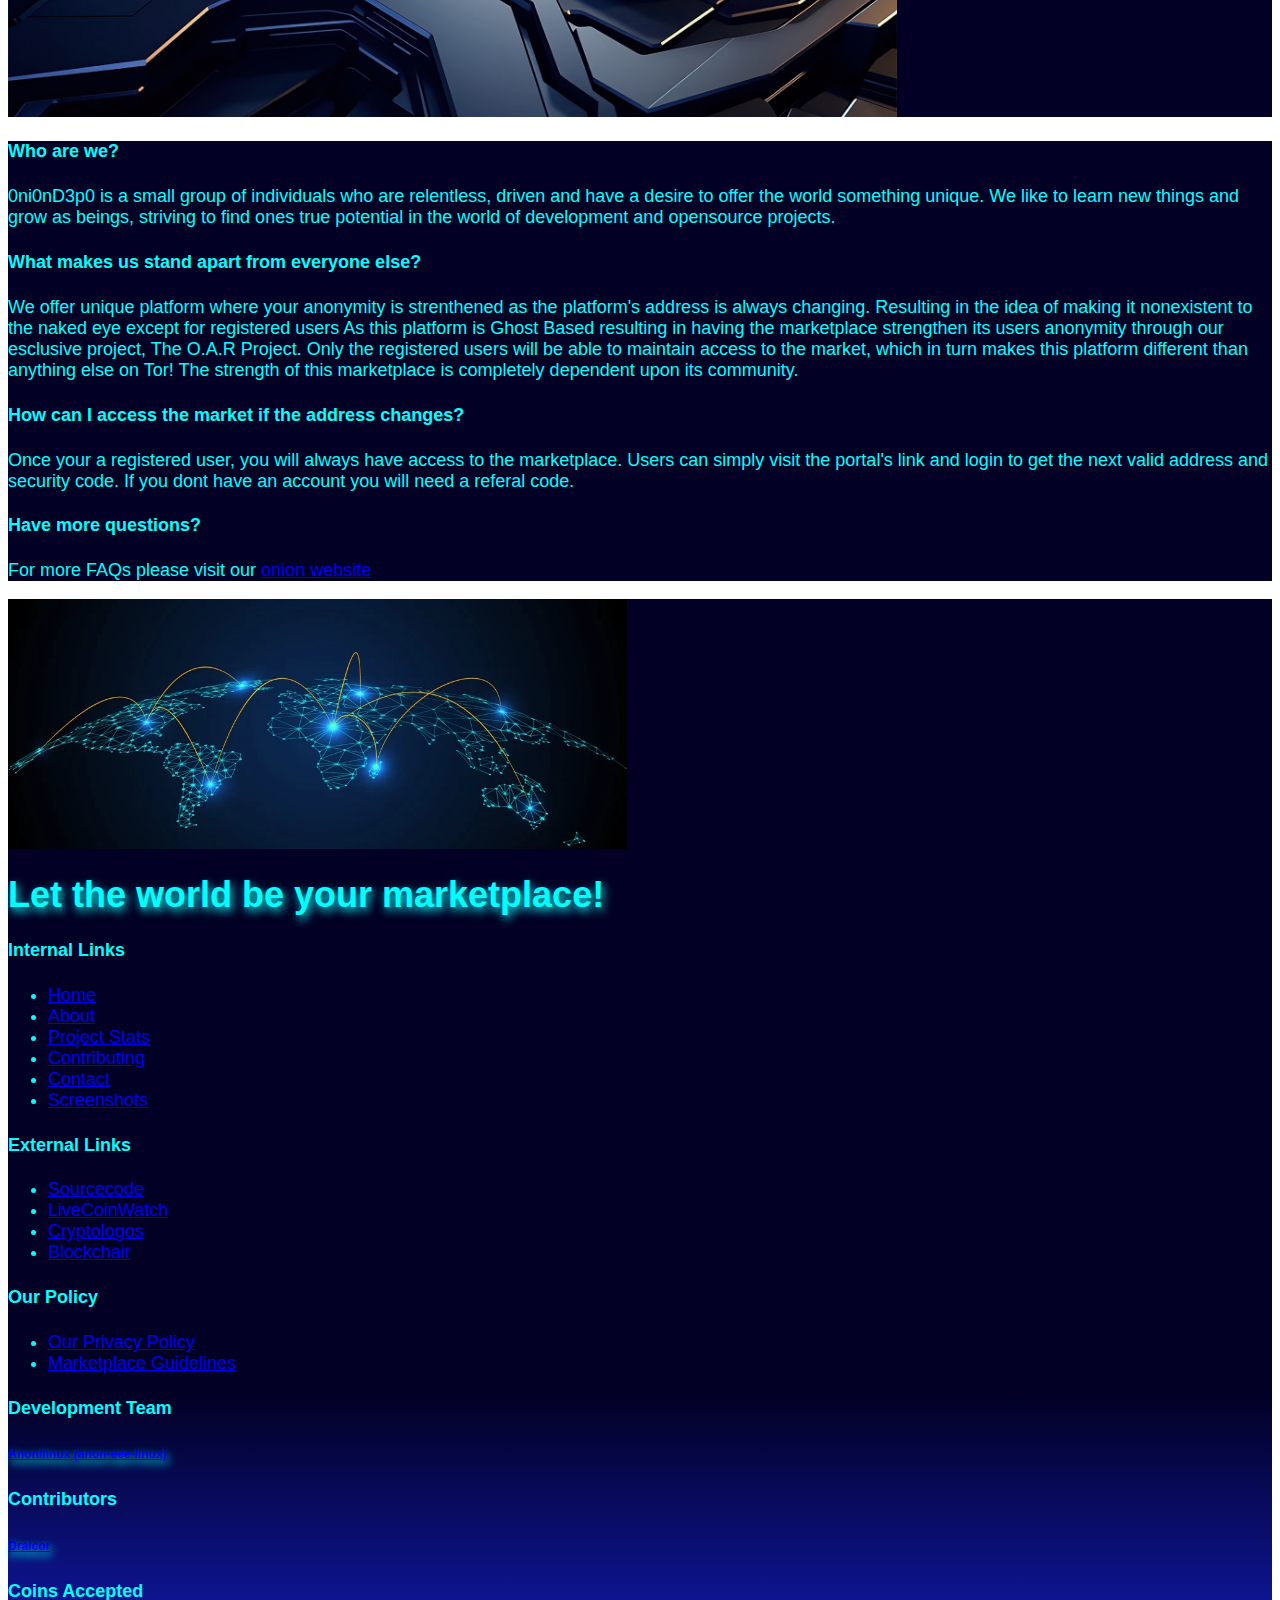
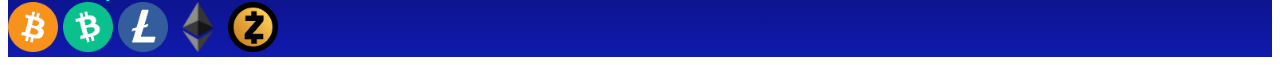
==== commit 03814b77: "initiate commit" ====
--- a/about/index.html
+++ b/about/index.html
@@ -10,7 +10,7 @@
   <link href="https://cdn.jsdelivr.net/npm/bootstrap@5.2.2/dist/css/bootstrap.min.css" rel="stylesheet"
     integrity="sha384-Zenh87qX5JnK2Jl0vWa8Ck2rdkQ2Bzep5IDxbcnCeuOxjzrPF/et3URy9Bv1WTRi" crossorigin="anonymous">
   <!-- Custom CSS -->
-  <link rel="stylesheet" type="text/css" href="https://oniondepo.github.io/surface_website/files/css/style.css">
+  <link rel="stylesheet" type="text/css" href="https://Oni0nD3p0.github.io/surface_website/files/css/style.css">
   <!-- Font Awesome Icon Library -->
   <link href="netdna.bootstrapcdn.com/font-awesome/3.2.1/css/font-awesome.css" rel="stylesheet">
   <link rel="stylesheet" href="https://cdnjs.cloudflare.com/ajax/libs/font-awesome/4.7.0/css/font-awesome.min.css">
@@ -24,14 +24,14 @@
 
   <style>
     .navbar {
-      background-image: url("https://oniondepo.github.io/surface_website/files/images/banners/banner-3.webp");
+      background-image: url("https://Oni0nD3p0.github.io/surface_website/files/images/banners/banner-3.webp");
     }
   </style>
 
   <nav class="navbar navbar-expand-lg navbar-light #navbar-bg-img">
     <div class="container-fluid justify-content-center">
-      <a href="https://oniondepo.github.io/surface_website/" class="nav-item nav-link bg-none">
-        <img class="custom-logo" src="https://oniondepo.github.io/surface_website/files/images/oniondepo_logo.gif">
+      <a href="https://Oni0nD3p0.github.io/surface_website/" class="nav-item nav-link bg-none">
+        <img class="custom-logo" src="https://Oni0nD3p0.github.io/surface_website/files/images/Oni0nD3p0_logo.gif">
       </a>
       <button type="button" class="navbar-toggler bg-dark" data-bs-toggle="collapse" data-bs-target="#navbarCollapse">
         <span class="navbar-toggler-icon bg-white"></span>
@@ -43,18 +43,18 @@
           </small>
         </span>
         <div class="navbar-nav">
-          <a href="https://oniondepo.github.io/surface_website/about/" class="nav-item nav-link text-white shadow-primary">About</a>
-          <a href="https://oniondepo.github.io/surface_website/contact/" class="nav-item nav-link text-white shadow-primary">Contact</a>
+          <a href="https://Oni0nD3p0.github.io/surface_website/about/" class="nav-item nav-link text-white shadow-primary">About</a>
+          <a href="https://Oni0nD3p0.github.io/surface_website/contact/" class="nav-item nav-link text-white shadow-primary">Contact</a>
           <div class="nav-item dropdown">
-            <a href="https://oniondepo.github.io/surface_website/development/" class="nav-link dropdown-toggle text-white shadow-primary"
+            <a href="https://Oni0nD3p0.github.io/surface_website/development/" class="nav-link dropdown-toggle text-white shadow-primary"
               data-bs-toggle="dropdown">Development</a>
             <div class="dropdown-menu bg-custom-secondary">
-              <a href="https://oniondepo.github.io/surface_website/development/" class="dropdown-item text-white shadow-primary">Project Stats</a>
-              <a href="https://oniondepo.github.io/surface_website/development/contributing.html" class="dropdown-item text-white shadow-primary">Contributing</a>
+              <a href="https://Oni0nD3p0.github.io/surface_website/development/" class="dropdown-item text-white shadow-primary">Project Stats</a>
+              <a href="https://Oni0nD3p0.github.io/surface_website/development/contributing.html" class="dropdown-item text-white shadow-primary">Contributing</a>
             </div>
           </div>
           <div class="navbar-nav">
-            <a href="https://oniondepo.github.io/surface_website/screenshots/" class="nav-item nav-link active text-white shadow-primary">Screenshots</a>
+            <a href="https://Oni0nD3p0.github.io/surface_website/screenshots/" class="nav-item nav-link active text-white shadow-primary">Screenshots</a>
           </div>
         </div>
       </div>
@@ -70,7 +70,7 @@
         <div class="row p-2 justify-content-center">
 
           <div class="row p-2 bg-custom-secondary"> <!-- page heading banner -->
-            <img class="banner-custom" src="https://oniondepo.github.io/surface_website/files/images/banners/banner-3.jpg">
+            <img class="banner-custom" src="https://Oni0nD3p0.github.io/surface_website/files/images/banners/banner-3.jpg">
           </div>
 
           <div class="row p-2 justify-content-center bg-custom-secondary mb-2"> <!-- INTRO Section -->
@@ -97,7 +97,7 @@
               <div class="col- col-sm-12 col-md-4">
                 <div class="row p-2 justify-content-center">
                   <div class="card m-2 bg-custom-secondary p-2">
-                    <img class="card-img" src="https://oniondepo.github.io/surface_website/files/images/privacy.webp" alt="privacy logo" />
+                    <img class="card-img" src="https://Oni0nD3p0.github.io/surface_website/files/images/privacy.webp" alt="privacy logo" />
                     <div class="card-body">
                       <h2 class="card-title text-center shadow-primary text-white">Privacy</h2>
                       <p class="card-text shadow-primary">
@@ -112,7 +112,7 @@
               <div class="col- col-sm-12 col-md-4">
                 <div class="row p-2 justify-content-center">
                   <div class="card m-2 bg-custom-secondary p-2">
-                    <img class="card-img" src="https://oniondepo.github.io/surface_website/files/images/walletless.jpg" alt="walletless logo" />
+                    <img class="card-img" src="https://Oni0nD3p0.github.io/surface_website/files/images/walletless.jpg" alt="walletless logo" />
                     <div class="card-body">
                       <h2 class="card-title text-center shadow-primary text-white">Walletless</h2>
                       <p class="card-text shadow-primary">
@@ -129,7 +129,7 @@
               <div class="col- col-sm-12 col-md-4">
                 <div class="row p-2 justify-content-center">
                   <div class="card m-2 bg-custom-secondary p-2">
-                    <img class="card-img" src="https://oniondepo.github.io/surface_website/files/images/Open-Source-Maturity-Model.jpg" alt="opensource logo" />
+                    <img class="card-img" src="https://Oni0nD3p0.github.io/surface_website/files/images/Open-Source-Maturity-Model.jpg" alt="opensource logo" />
                     <div class="card-body">
                       <h2 class="card-title text-center shadow-primary text-white">Opensource</h2>
                       <p class="card-text shadow-primary">
@@ -147,7 +147,7 @@
               <div class="col- col-sm-12 col-md-4">
                 <div class="row p-2 justify-content-center">
                   <div class="card m-2 bg-custom-secondary p-2">
-                    <img class="card-img" src="https://oniondepo.github.io/surface_website/files/images/ghost.jpg" alt="ghost logo" />
+                    <img class="card-img" src="https://Oni0nD3p0.github.io/surface_website/files/images/ghost.jpg" alt="ghost logo" />
                     <div class="card-body">
                       <h2 class="card-title text-center shadow-primary text-white">Ghost</h2>
                       <p class="card-text shadow-primary">
@@ -164,7 +164,7 @@
               <div class="col- col-sm-12 col-md-4">
                 <div class="row p-2 justify-content-center">
                   <div class="card m-2 bg-custom-secondary p-2">
-                    <img class="card-img" src="https://oniondepo.github.io/surface_website/files/images/crypto_logo_mix.jpeg" alt="coin mix logo" />
+                    <img class="card-img" src="https://Oni0nD3p0.github.io/surface_website/files/images/crypto_logo_mix.jpeg" alt="coin mix logo" />
                     <div class="card-body">
                       <h2 class="card-title text-center shadow-primary text-white">Crypto Based</h2>
                       <p class="card-text shadow-primary">
@@ -181,7 +181,7 @@
               <div class="col- col-sm-12 col-md-4">
                 <div class="row p-2 justify-content-center">
                   <div class="card m-2 bg-custom-secondary p-2">
-                    <img class="card-img" src="https://oniondepo.github.io/surface_website/files/images/comission_free.jpg" alt="comission free logo" />
+                    <img class="card-img" src="https://Oni0nD3p0.github.io/surface_website/files/images/comission_free.jpg" alt="comission free logo" />
                     <div class="card-body">
                       <h2 class="card-title text-center shadow-primary text-white">Commission Free</h2>
                       <p class="card-text shadow-primary">
@@ -197,7 +197,7 @@
           </div>
 
           <div class="row p-2 bg-custom-secondary"> <!-- page banner -->
-            <img class="banner-custom" src="https://oniondepo.github.io/surface_website/files/images/banners/banner-10.jpg">
+            <img class="banner-custom" src="https://Oni0nD3p0.github.io/surface_website/files/images/banners/banner-10.jpg">
           </div>
 
           <div class="row justify-content-center p-2 text-center bg-custom-secondary mb-2"> <!-- other info -->
@@ -245,7 +245,7 @@
 
     <style>
       .footer {
-        background-image: url("https://oniondepo.github.io/surface_website/files/images/banners/banner-3.webp");
+        background-image: url("https://Oni0nD3p0.github.io/surface_website/files/images/banners/banner-3.webp");
       }
     </style>
 
@@ -254,7 +254,7 @@
       <div class="row text-center justify-content-center"> <!-- footer heading banner -->
         <div class="col-sm-12 col-md-6">
           <div class="row align-content-center p-2">
-            <img class="banner-custom img-fluid" src="https://oniondepo.github.io/surface_website/files/images/banners/banner-5.webp">
+            <img class="banner-custom img-fluid" src="https://Oni0nD3p0.github.io/surface_website/files/images/banners/banner-5.webp">
             <h1 class="text-black shadow-primary p-2">Let the world be your marketplace!</h1>
           </div>
         </div>
@@ -265,12 +265,12 @@
           <div class="row justify-content-center text-center p-2">
             <h4 class="text-muted"><b>Internal Links</b></h4>
             <ul class="list-unstyled fs-6">
-              <li><a href="https://oniondepo.github.io/surface_website/">Home</a></li>
-              <li><a href="https://oniondepo.github.io/surface_website/about/">About</a></li>
-              <li><a href="https://oniondepo.github.io/surface_website/development/">Project Stats</a></li>
-              <li><a href="https://oniondepo.github.io/surface_website/development/contributing/">Contributing</a></li>
-              <li><a href="https://oniondepo.github.io/surface_website/contact/">Contact</a></li>
-              <li><a href="https://oniondepo.github.io/surface_website/screenshots/">Screenshots</a></li>
+              <li><a href="https://Oni0nD3p0.github.io/surface_website/">Home</a></li>
+              <li><a href="https://Oni0nD3p0.github.io/surface_website/about/">About</a></li>
+              <li><a href="https://Oni0nD3p0.github.io/surface_website/development/">Project Stats</a></li>
+              <li><a href="https://Oni0nD3p0.github.io/surface_website/development/contributing/">Contributing</a></li>
+              <li><a href="https://Oni0nD3p0.github.io/surface_website/contact/">Contact</a></li>
+              <li><a href="https://Oni0nD3p0.github.io/surface_website/screenshots/">Screenshots</a></li>
             </ul>
           </div>
         </div>
@@ -279,7 +279,7 @@
           <div class="row justify-content-center text-center p-2">
             <h4 class="text-muted"><b>External Links</b></h4>
             <ul class="list-unstyled fs-6">
-              <li><a href="https://oniondepo.github.io/surface_website" use target="_blank">Sourcecode</a></li>
+              <li><a href="https://github.com/Oni0nD3p0/surface_website" use target="_blank">Sourcecode</a></li>
               <li><a href="https://www.livecoinwatch.com/" use target="_blank">LiveCoinWatch</a></li>
               <li><a href="https://cryptologos.cc/" use target="_blank">Cryptologos</a></li>
               <li><a href="https://blockchair.com/" use target="_blank">Blockchair</a></li>
@@ -291,8 +291,8 @@
           <div class="row justify-content-center text-center p-2">
             <h4 class="text-muted"><b>Our Policy</b></h4>
             <ul class="list-unstyled fs-6">
-              <li><a href="https://oniondepo.github.io/surface_website/policy.html">Our Privacy Policy</a></li>
-              <li><a href="https://oniondepo.github.io/surface_website/guidelines.html">Marketplace Guidelines</a></li>
+              <li><a href="https://Oni0nD3p0.github.io/surface_website/policy.html">Our Privacy Policy</a></li>
+              <li><a href="https://Oni0nD3p0.github.io/surface_website/guidelines.html">Marketplace Guidelines</a></li>
             </ul>
           </div>
         </div>
@@ -323,16 +323,16 @@
         <div class="col-md-4">
           <div class="row justify-content-center text-center #p-2">
             <img class="img-fluid p-2" style="width: 50px; height: 50px;" alt="Responsive image"
-              src="https://oniondepo.github.io/surface_website/files/images/coins/bitcoin-btc-logo.png">
-            <img class="img-fluid p-2" style="width: 50px; height: 50px;" alt="Responsive image"
-              src="https://oniondepo.github.io/surface_website/files/images/coins/bitcoin-cash-bch-logo.png">
-            <img class="img-fluid p-2" style="width: 50px; height: 50px;" alt="Responsive image"
-              src="https://oniondepo.github.io/surface_website/files/images/coins/litecoin-ltc-logo.png">
-            <img class="img-fluid p-2" style="width: 50px; height: 50px;" alt="Responsive image"
-              src="https://oniondepo.github.io/surface_website/files/images/coins/ethereum-eth-logo.png">
-            <img class="img-fluid p-2" style="width: 50px; height: 50px;" alt="Responsive image"
-              src="https://oniondepo.github.io/surface_website/files/images/coins/zcash-zec-logo.png">
-            <!-- <img class="img-fluid p-2" style="width: 50px; height: 50px;" alt="Responsive image" src="https://oniondepo.github.io/surface_website/files/images/coins/monero-xmr-logo.png" style="#border-radius: 50%; #border: solid cyan 2px"> -->
+              src="https://Oni0nD3p0.github.io/surface_website/files/images/coins/bitcoin-btc-logo.png">
+            <img class="img-fluid p-2" style="width: 50px; height: 50px;" alt="Responsive image"
+              src="https://Oni0nD3p0.github.io/surface_website/files/images/coins/bitcoin-cash-bch-logo.png">
+            <img class="img-fluid p-2" style="width: 50px; height: 50px;" alt="Responsive image"
+              src="https://Oni0nD3p0.github.io/surface_website/files/images/coins/litecoin-ltc-logo.png">
+            <img class="img-fluid p-2" style="width: 50px; height: 50px;" alt="Responsive image"
+              src="https://Oni0nD3p0.github.io/surface_website/files/images/coins/ethereum-eth-logo.png">
+            <img class="img-fluid p-2" style="width: 50px; height: 50px;" alt="Responsive image"
+              src="https://Oni0nD3p0.github.io/surface_website/files/images/coins/zcash-zec-logo.png">
+            <!-- <img class="img-fluid p-2" style="width: 50px; height: 50px;" alt="Responsive image" src="https://Oni0nD3p0.github.io/surface_website/files/images/coins/monero-xmr-logo.png" style="#border-radius: 50%; #border: solid cyan 2px"> -->
             <!-- Need wallet for XMR -->
           </div>
         </div>
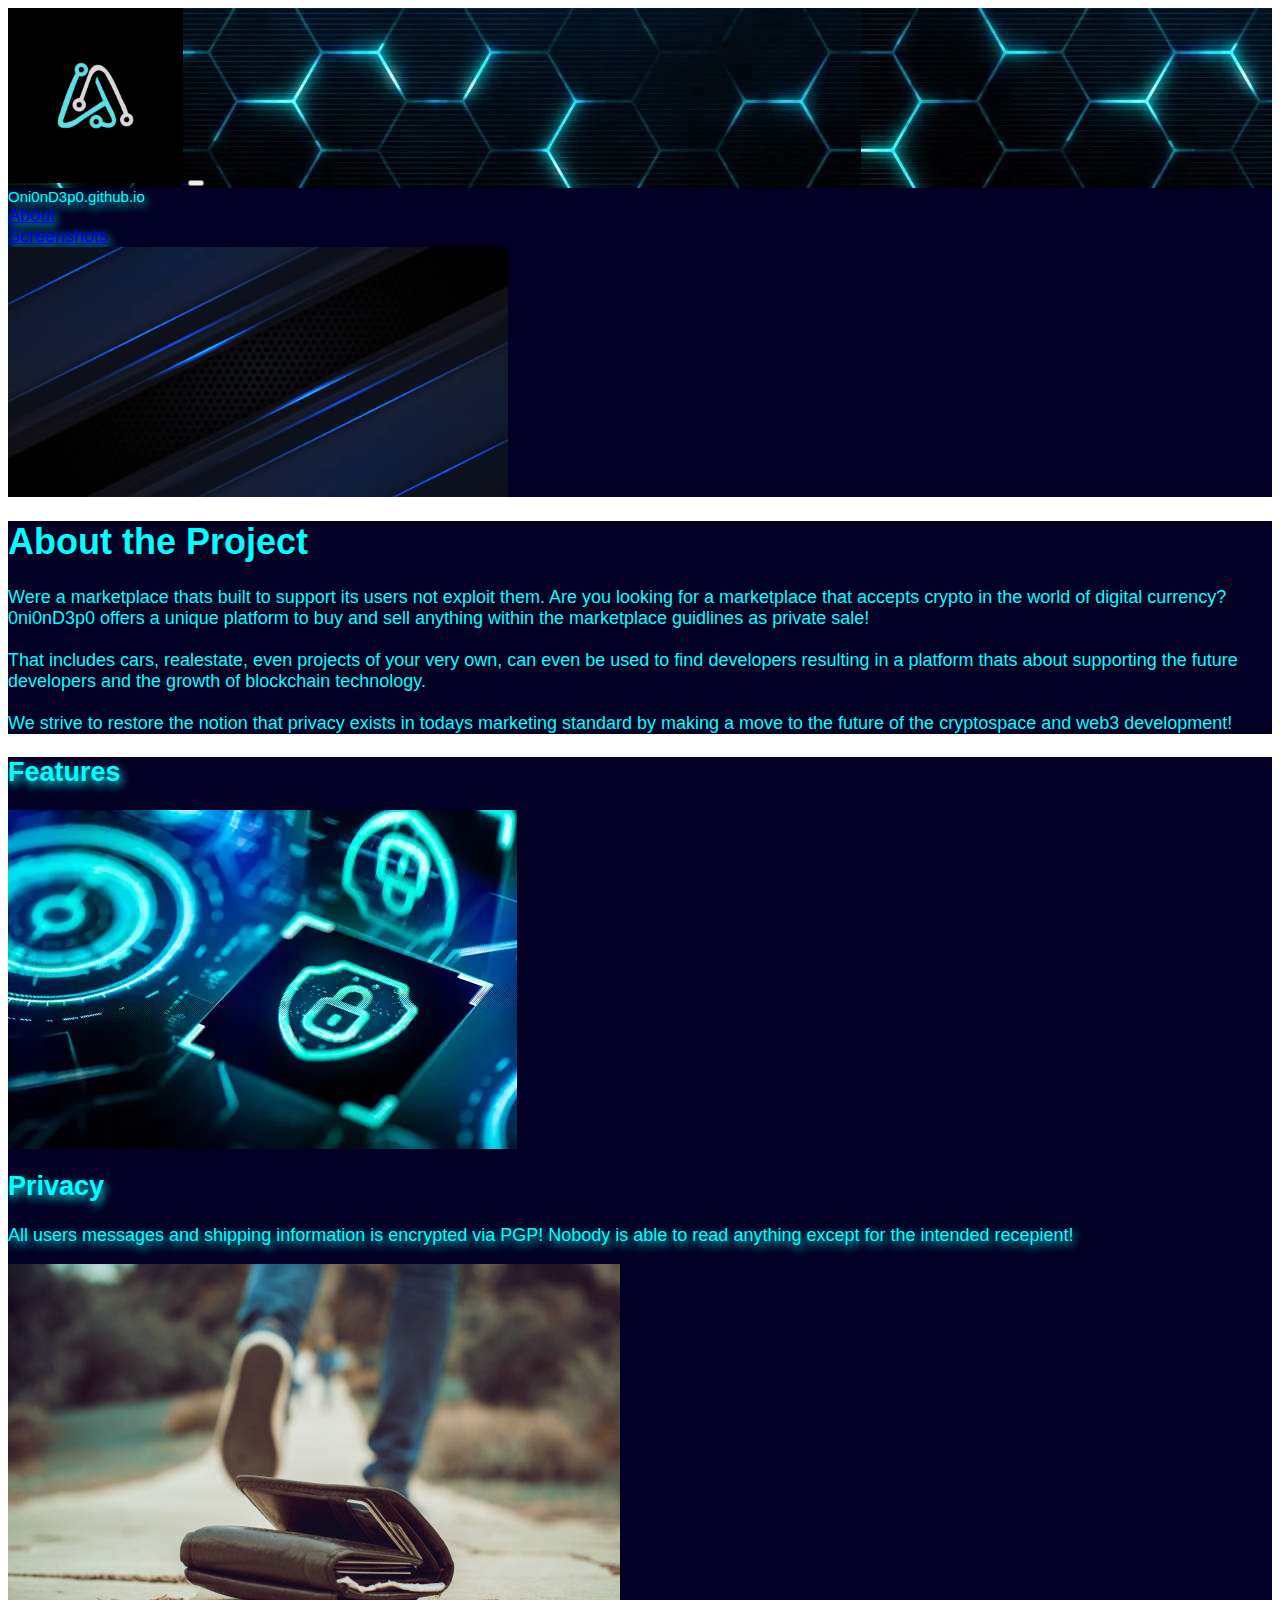
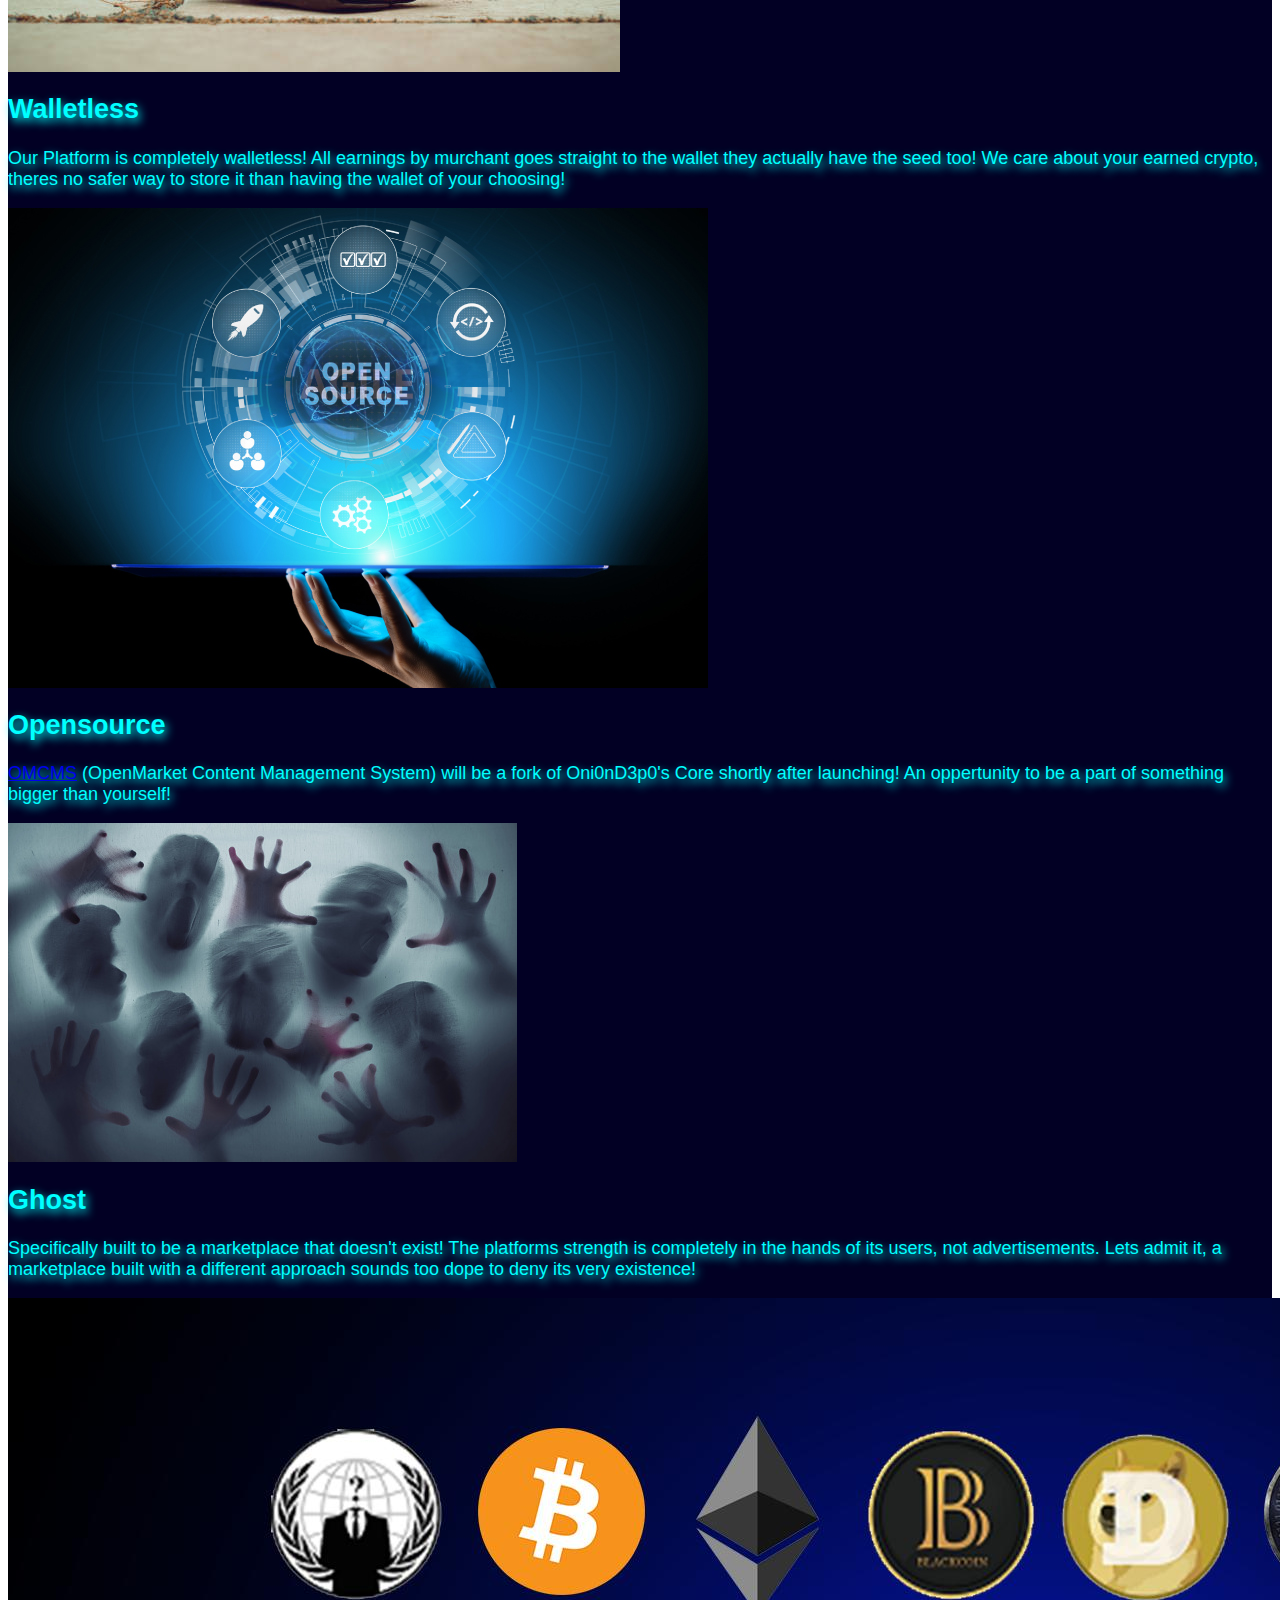
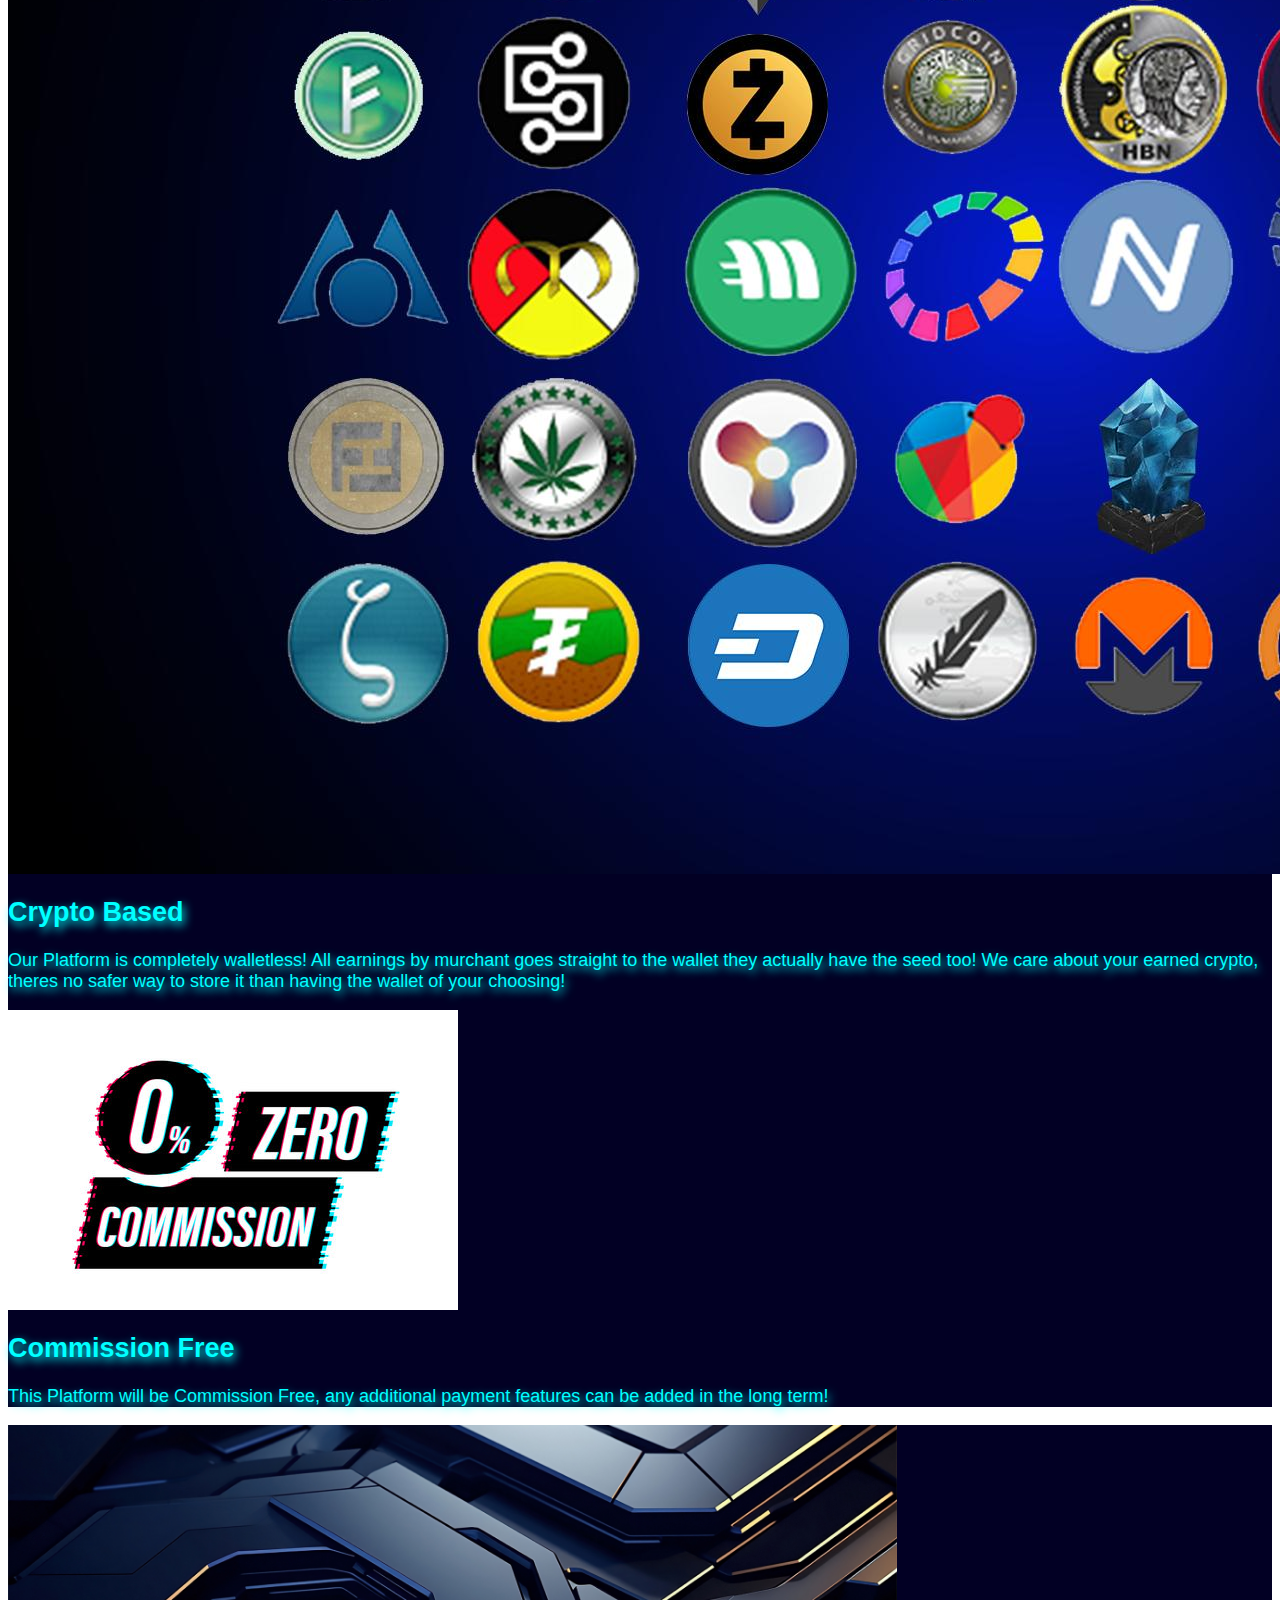
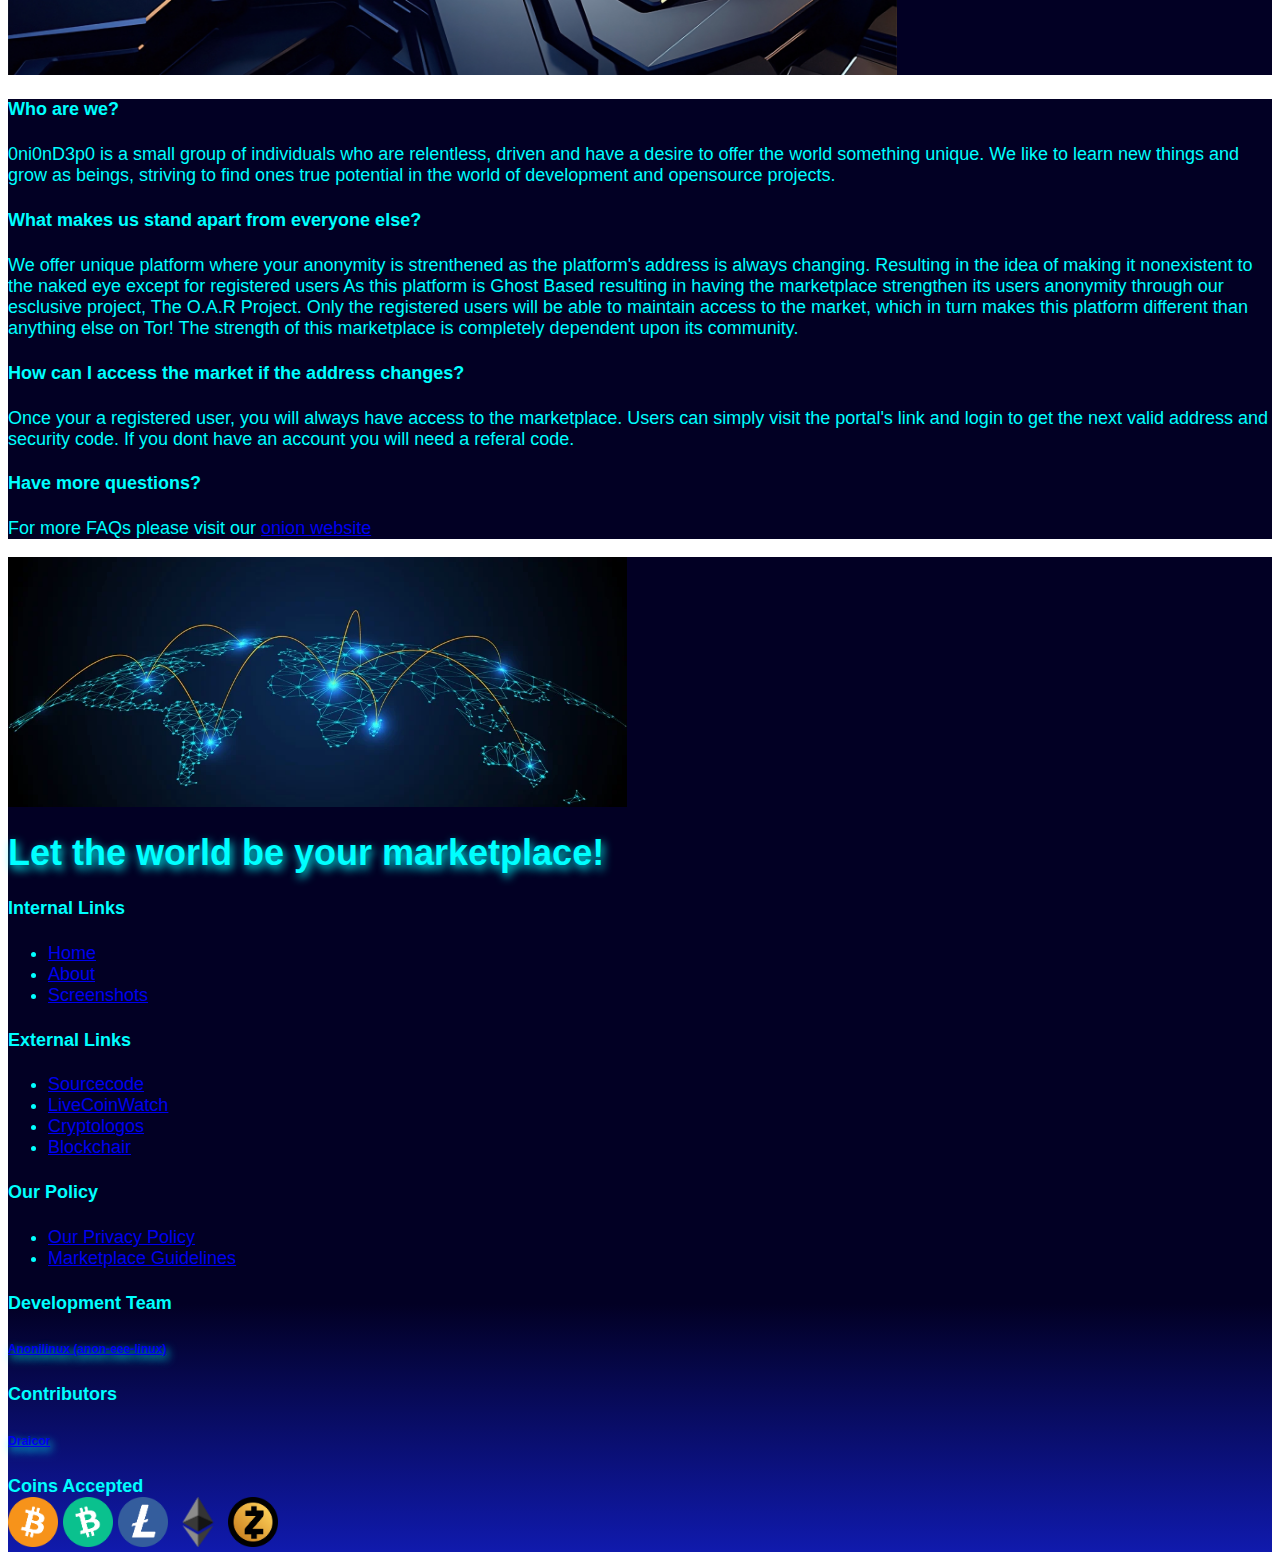
==== commit 1fb2c91c: "initiate commit" ====
--- a/about/index.html
+++ b/about/index.html
@@ -43,16 +43,7 @@
           </small>
         </span>
         <div class="navbar-nav">
-          <a href="https://Oni0nD3p0.github.io/surface_website/about/" class="nav-item nav-link text-white shadow-primary">About</a>
-          <a href="https://Oni0nD3p0.github.io/surface_website/contact/" class="nav-item nav-link text-white shadow-primary">Contact</a>
-          <div class="nav-item dropdown">
-            <a href="https://Oni0nD3p0.github.io/surface_website/development/" class="nav-link dropdown-toggle text-white shadow-primary"
-              data-bs-toggle="dropdown">Development</a>
-            <div class="dropdown-menu bg-custom-secondary">
-              <a href="https://Oni0nD3p0.github.io/surface_website/development/" class="dropdown-item text-white shadow-primary">Project Stats</a>
-              <a href="https://Oni0nD3p0.github.io/surface_website/development/contributing.html" class="dropdown-item text-white shadow-primary">Contributing</a>
-            </div>
-          </div>
+          <a href="https://Oni0nD3p0.github.io/surface_website/about/" class="nav-item nav-link text-white shadow-primary">About</a>          
           <div class="navbar-nav">
             <a href="https://Oni0nD3p0.github.io/surface_website/screenshots/" class="nav-item nav-link active text-white shadow-primary">Screenshots</a>
           </div>
@@ -267,9 +258,6 @@
             <ul class="list-unstyled fs-6">
               <li><a href="https://Oni0nD3p0.github.io/surface_website/">Home</a></li>
               <li><a href="https://Oni0nD3p0.github.io/surface_website/about/">About</a></li>
-              <li><a href="https://Oni0nD3p0.github.io/surface_website/development/">Project Stats</a></li>
-              <li><a href="https://Oni0nD3p0.github.io/surface_website/development/contributing/">Contributing</a></li>
-              <li><a href="https://Oni0nD3p0.github.io/surface_website/contact/">Contact</a></li>
               <li><a href="https://Oni0nD3p0.github.io/surface_website/screenshots/">Screenshots</a></li>
             </ul>
           </div>
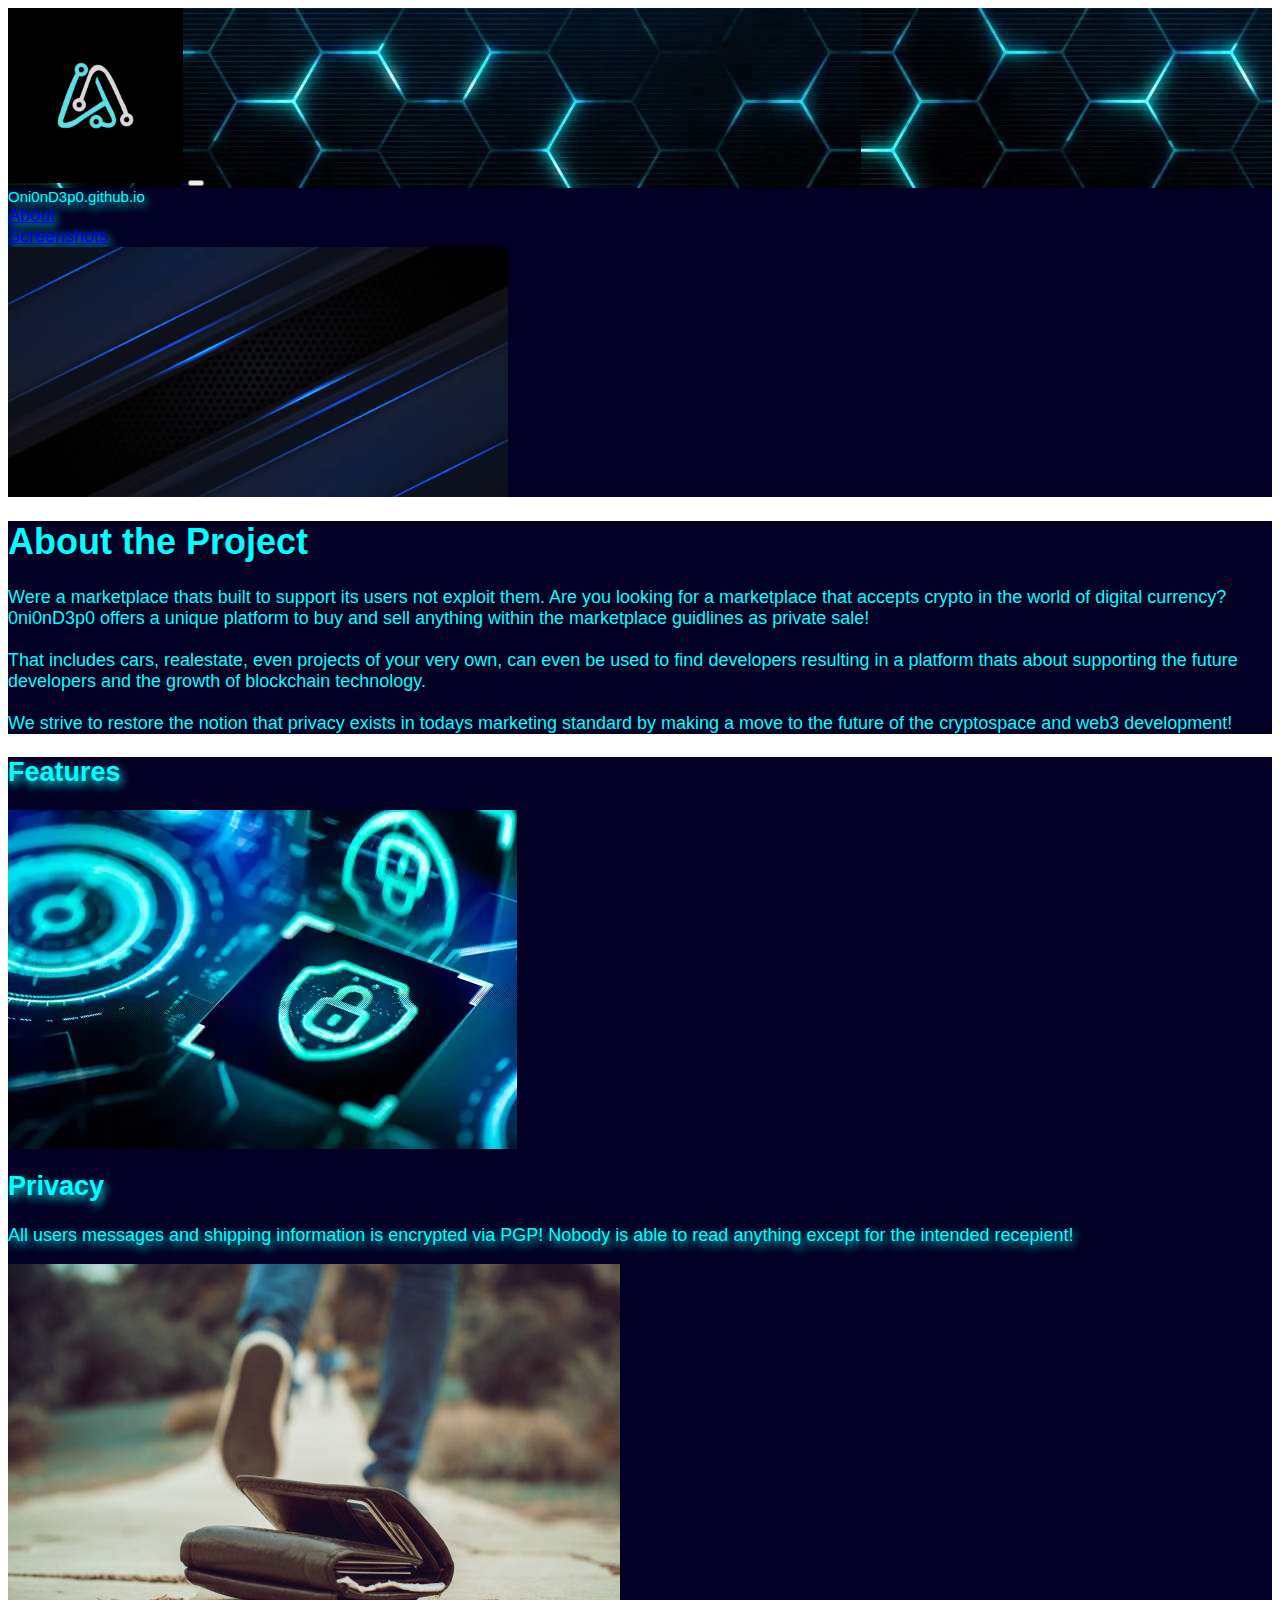
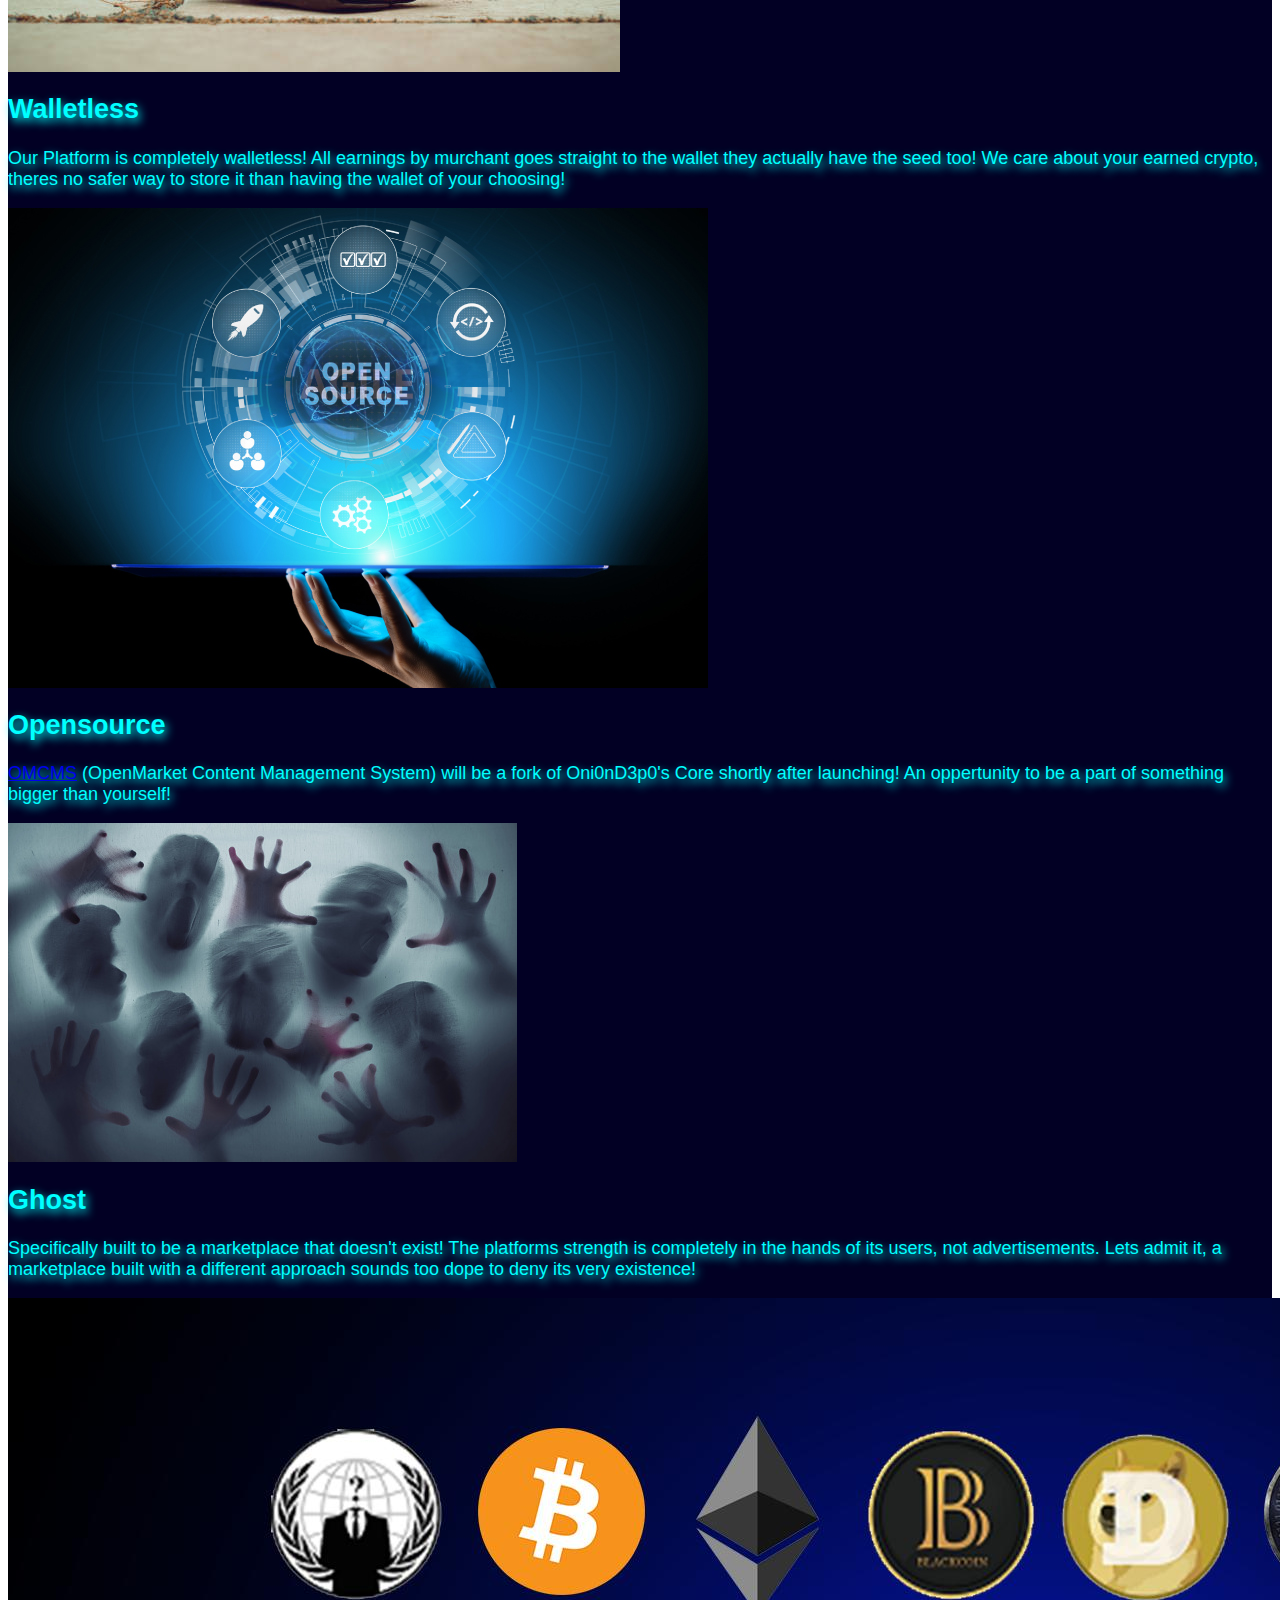
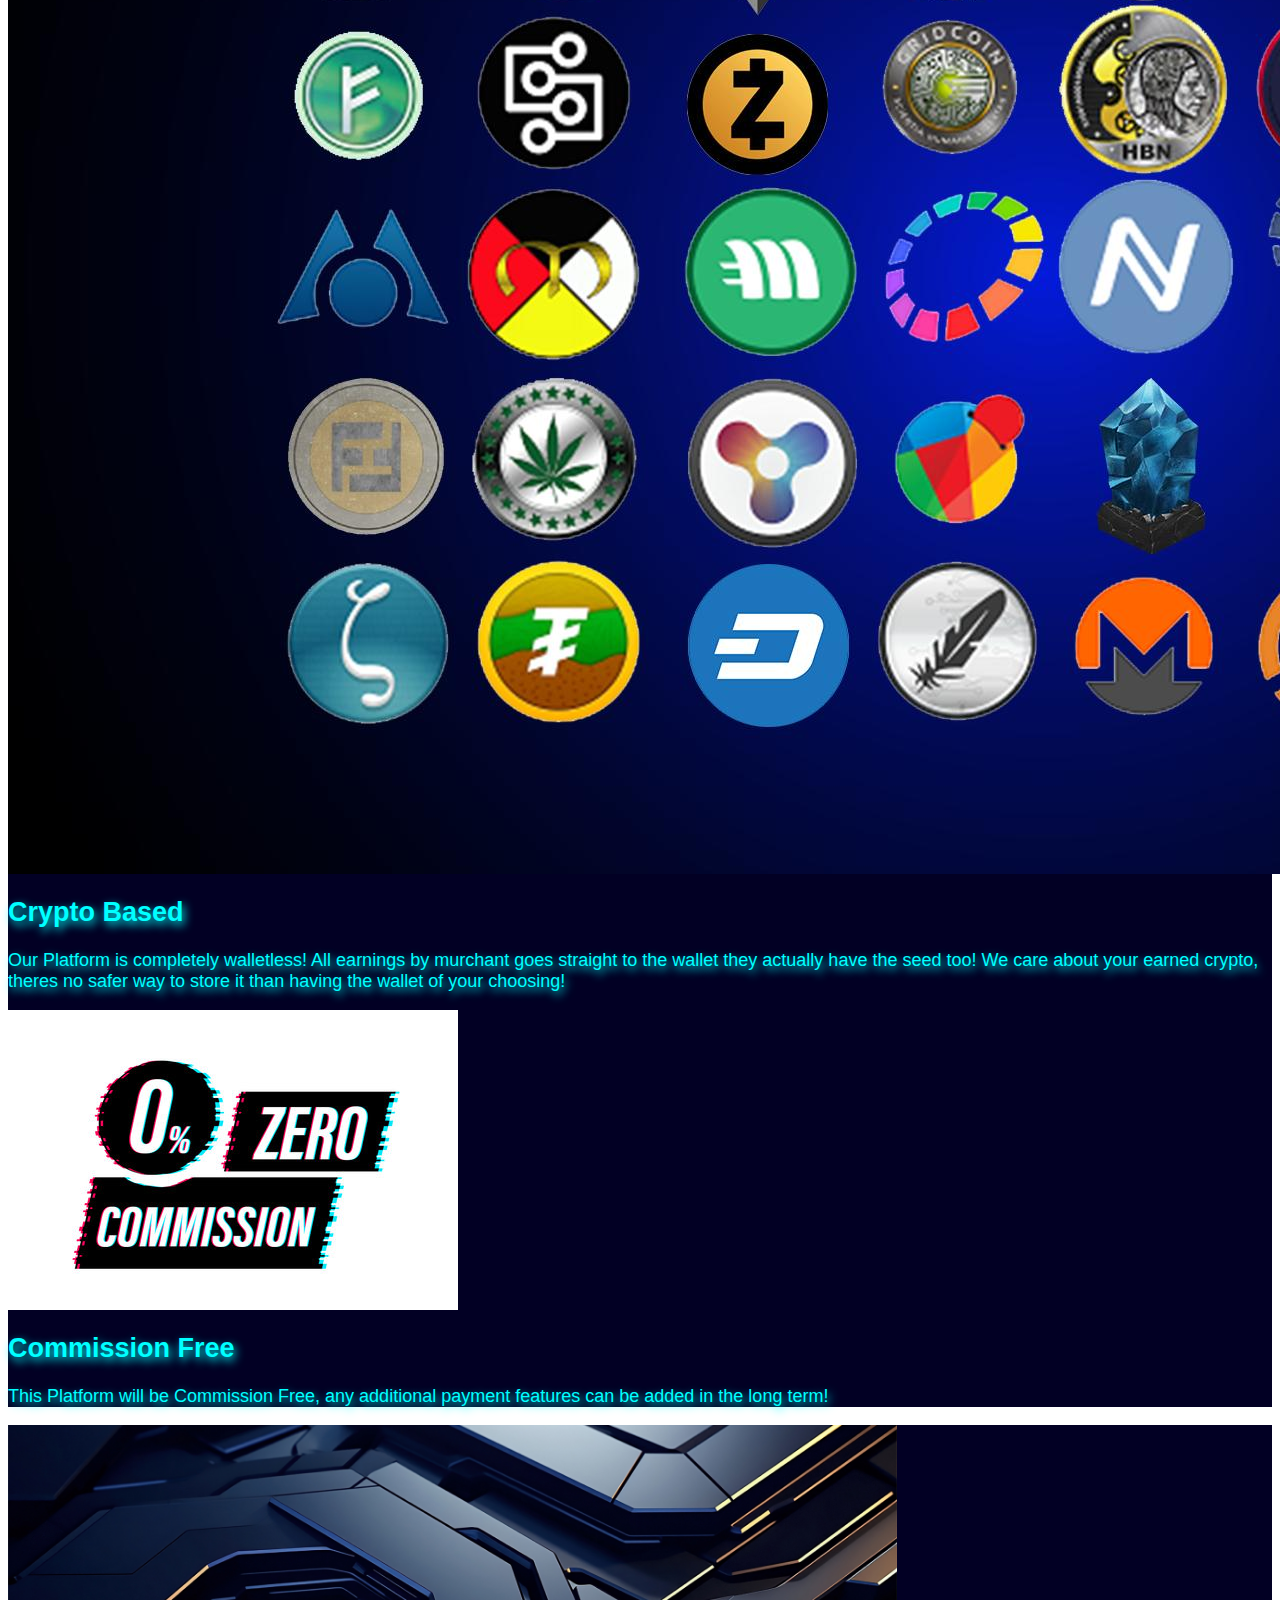
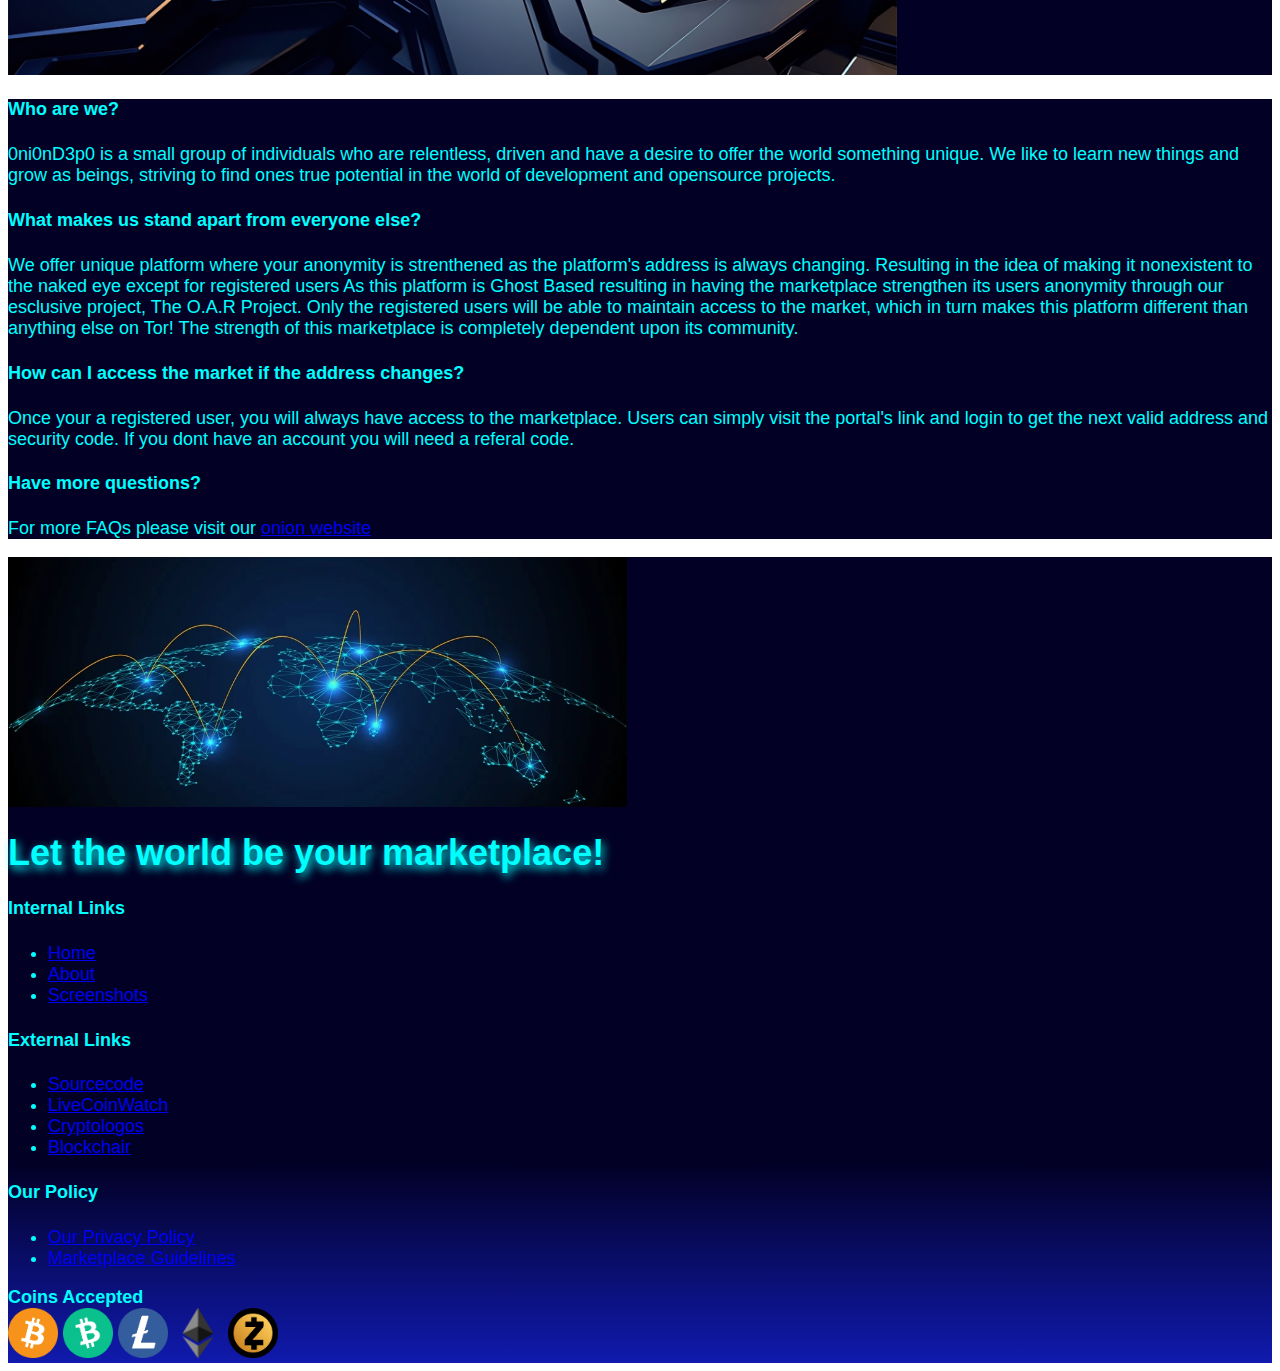
==== commit 3fe80012: "initiate comit" ====
--- a/about/index.html
+++ b/about/index.html
@@ -285,25 +285,6 @@
           </div>
         </div>
       </div>
-      <!-- Developers and Supporters-->
-      <div class="row justify-content-center text-center">
-        <div class="col-md-4 text-white">
-          <div class="row justify-content-center text-center p-2">
-            <h4 class="text-muted"><b>Development Team</b></h4>
-            <h6 class="shadow-primary">
-              <a class="text-white" href="#" target="about_blank">Anonilinux (anon-eee-linux)</a>
-            </h6>
-          </div>
-        </div>
-        <div class="col-md-4 text-white">
-          <div class="row justify-content-center text-center p-2">
-            <h4 class="text-muted"><b>Contributors</b></h4>
-            <h6 class="shadow-primary">
-              <a class="text-white" href="https://github.com/draicor" target="about_blank">Draicor</a>
-            </h6>
-          </div>
-        </div>
-      </div>
       <!-- Default Coins Accepted -->
       <div class="row justify-content-center text-center">
         <b class="text-muted">Coins Accepted</b>
